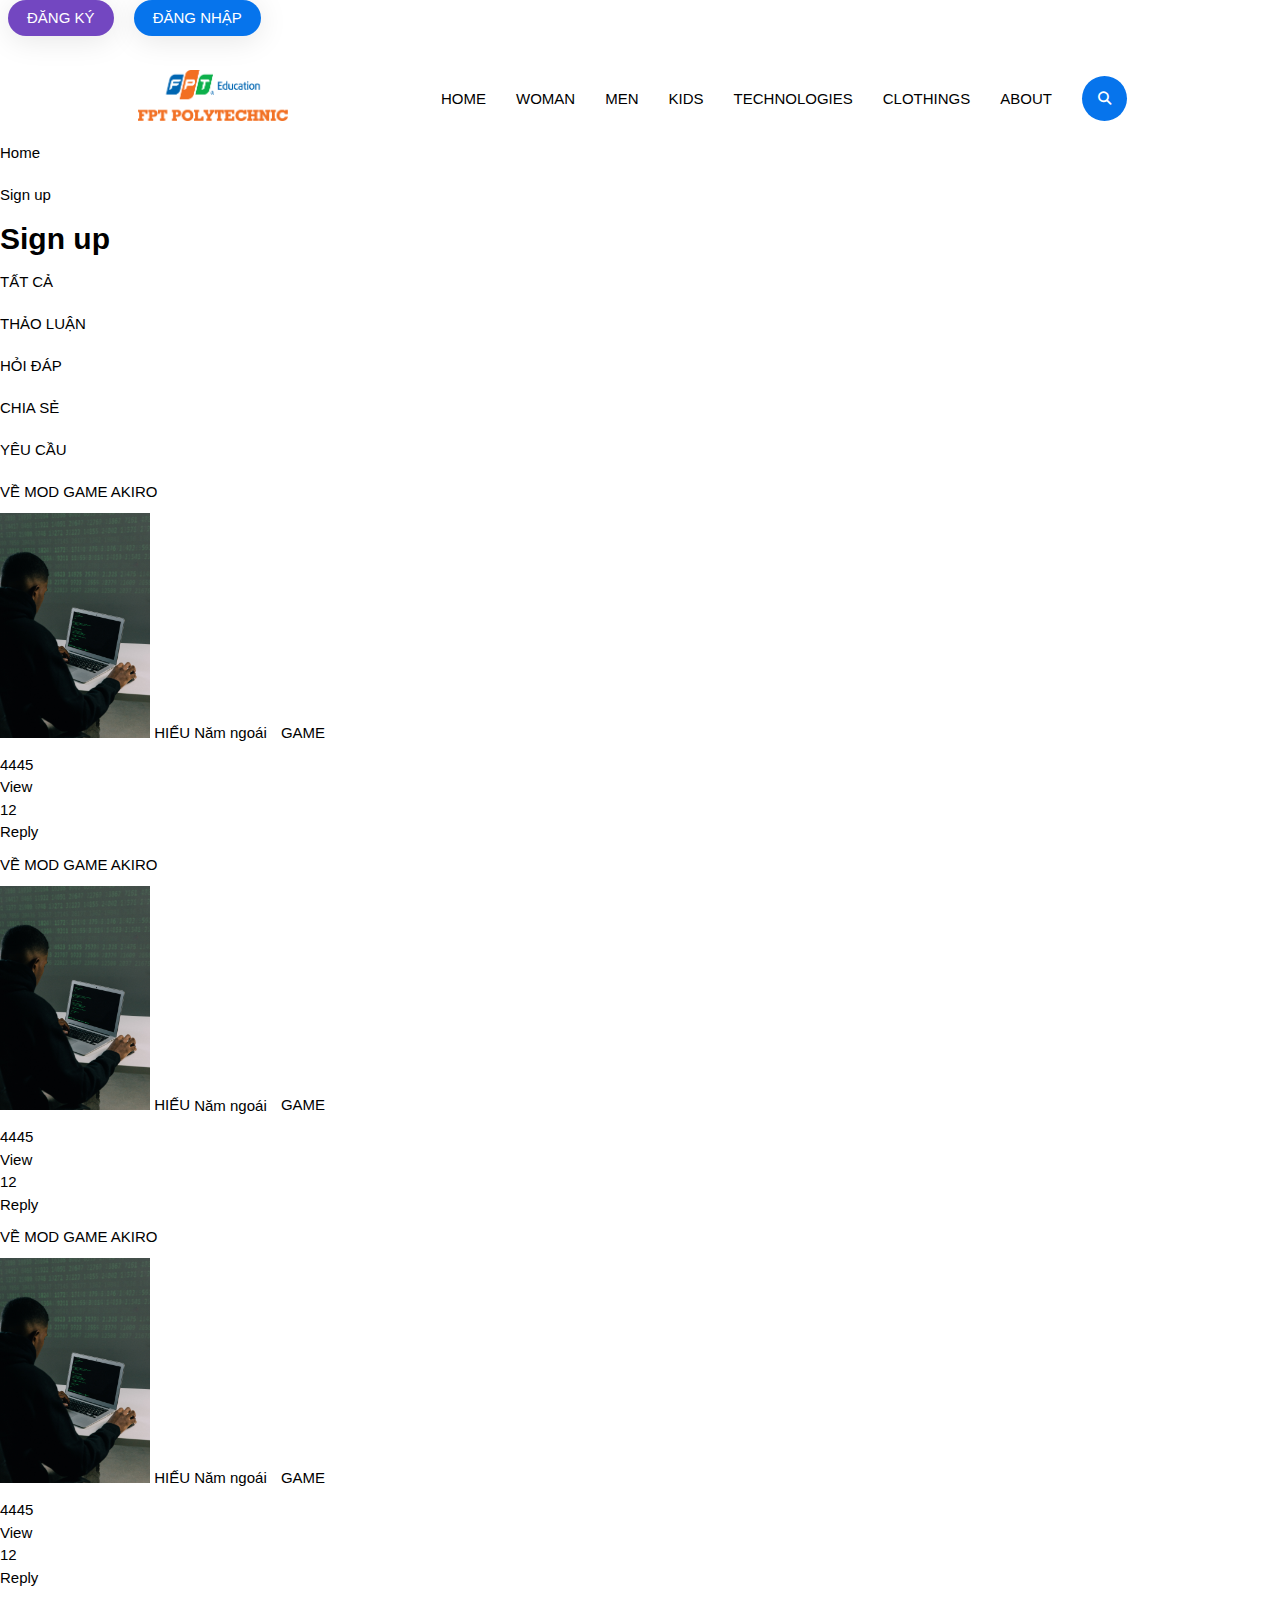
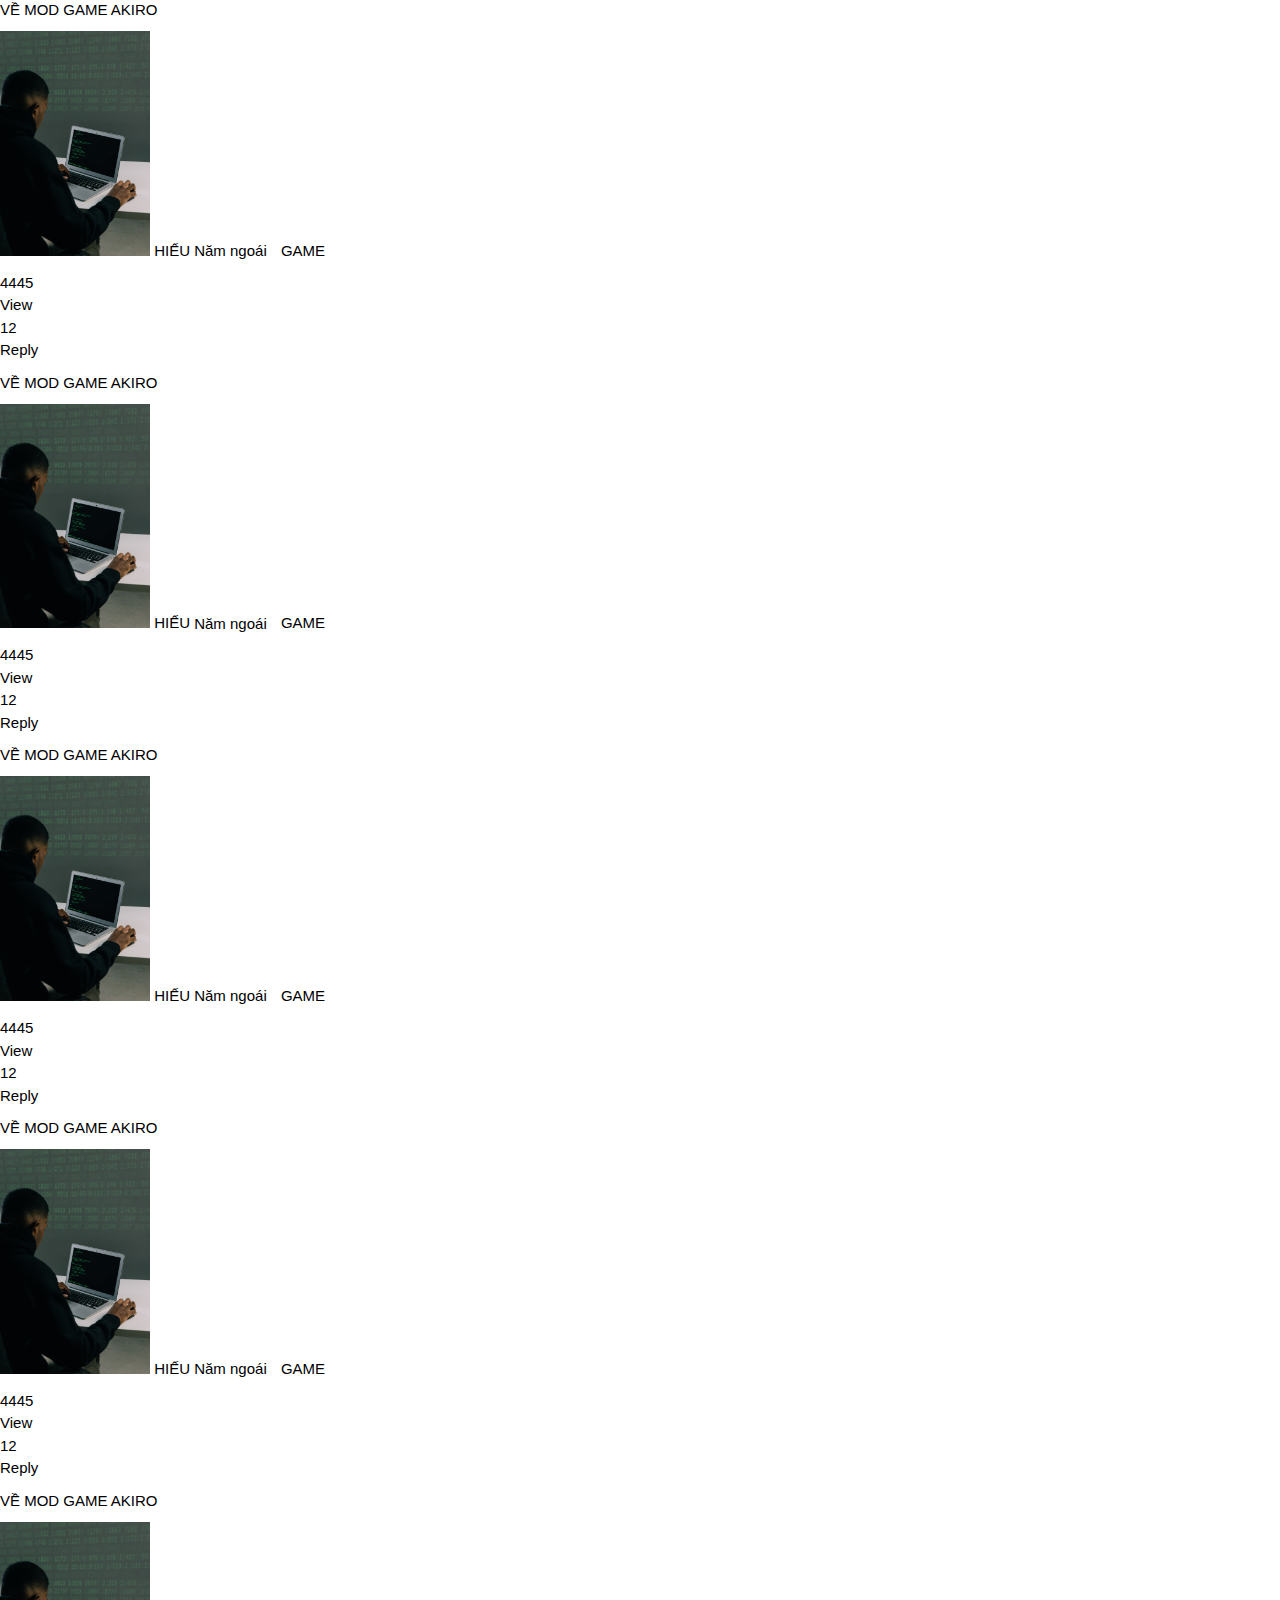
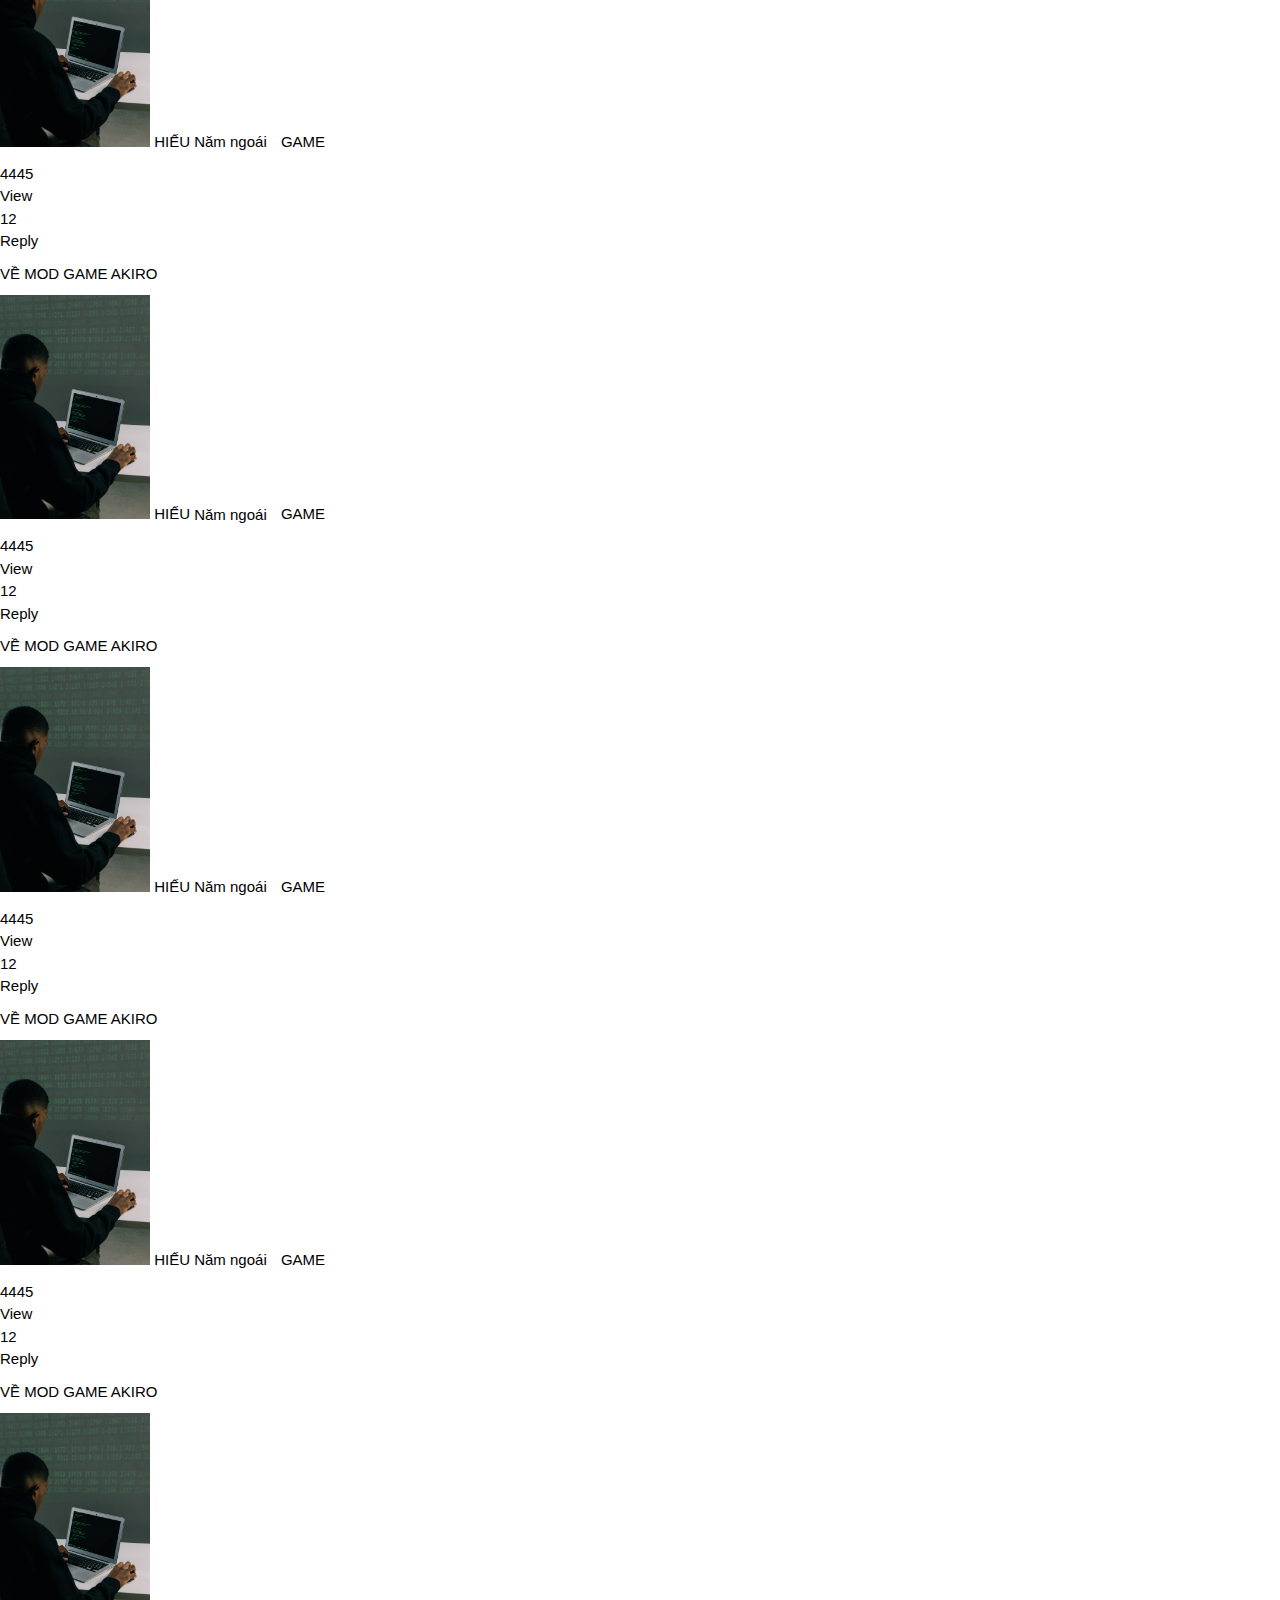
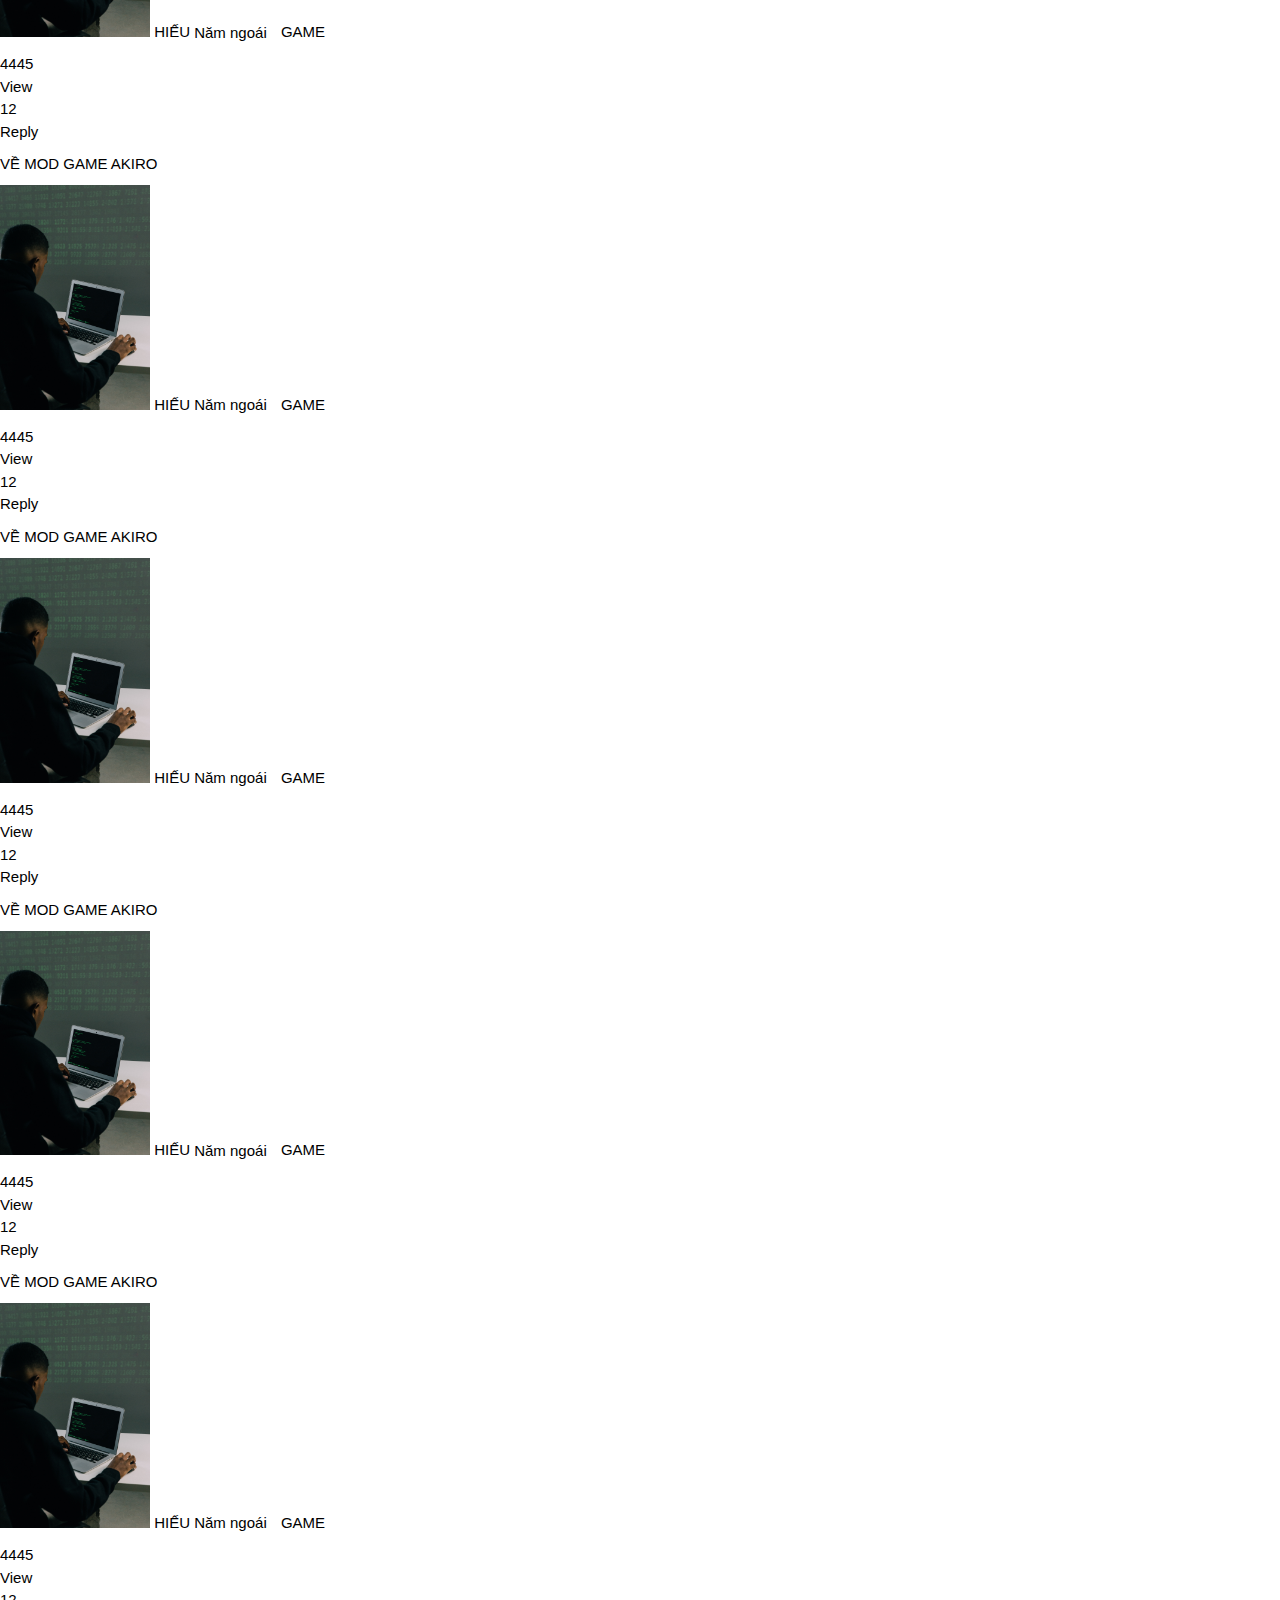
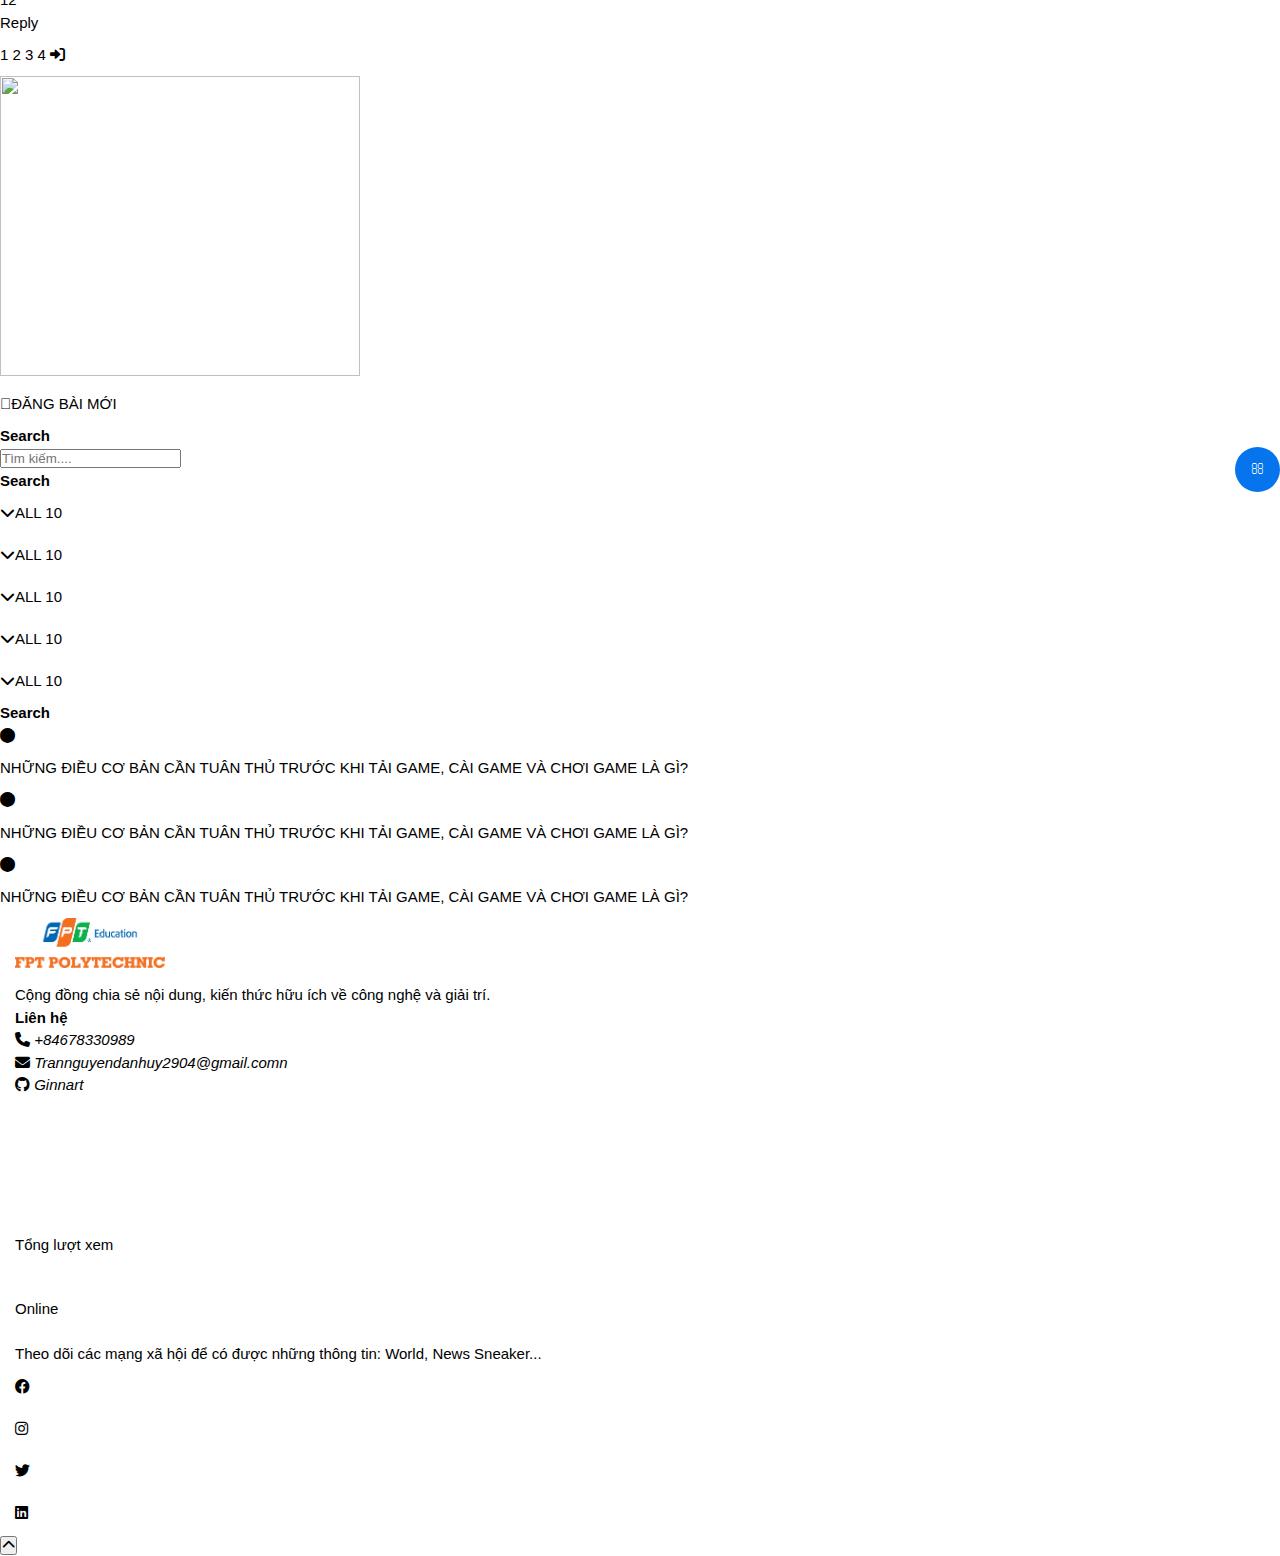
==== Forrum.html @ cf2985c0 "first commit" ====
<!DOCTYPE html>
<html lang="en">
	<head>
		<meta charset="UTF-8" />
		<meta http-equiv="X-UA-Compatible" content="IE=edge" />
		<meta name="viewport" content="width=device-width, initial-scale=1.0" />
		<link rel="stylesheet" href="./Main.css" />
		<link
			rel="stylesheet"
			href="./Assets/fontawesome-free-6.2.0-web/fontawesome-free-6.2.0-web/css/all.css"
		/>
		<script src="./script.json"></script>
		<title>Document</title>
	</head>

	<body>
		<div id="base">
			<div class="header">
				<div id="nav">
					<ul id="first-Subnav" class="first-sub-row">
						<a
							href="./Sign up.html"
							class="btn btn--round btn-secondary btn--xs"
							title="Đăng ký thành viên"
							>Đăng ký</a
						>
						<a href="" class="btn btn--round btn--xs" title="Đăng nhập"
							>Đăng nhập</a
						>
					</ul>
					<div id="second-Subnav" class="second-sub-row">
						<div><img src="./IMG/Pictures/logo.png" alt="" /></div>
						<div class="header-menu">
							<ul class="navbar-nav">
								<li class="has_dropdown"><a href="">HOME</a></li>
								<li class="has_dropdown"><a href="">WOMAN</a></li>
								<li class="has_megamenu"><a href="">MEN</a></li>
								<li class="has_megamenu"><a href="">KIDS</a></li>
								<li><a href="">TECHNOLOGIES</a></li>
								<li><a href="">CLOTHINGS</a></li>
								<li class="has_megamenu"><a href="#">ABOUT</a></li>
								<div class="main-search">
									<div class="search-wrap">
										<button class="search-wrap__btn" style="position: unset">
											<i class="fal fa-solid fa-magnifying-glass"></i>
										</button>
									</div>
								</div>
							</ul>
						</div>
					</div>
				</div>
				<section class="breadcrumb-area">
					<div class="register-container">
						<div class="body-content-row">
							<div class="col-md-12">
								<div class="breadcrumb">
									<ul>
										<li><a href=""></a>Home</li>
										<li class="active"><a href=""></a>Sign up</li>
									</ul>
								</div>
								<h1 class="page-title">Sign up</h1>
							</div>
						</div>
					</div>
				</section>
			</div>
			<div class="container">
				<section class="section-margin-bot"></section>
				<div class="body-content-row">
					<div class="ads">
						<!-- <h2 class="bold">Đây là Quảng cáo</h2> -->
						<!-- <video id="video-back" src="./IMG/Pictures/Casestudy5-Go loi chuong trinh.mp4" autoplay loop></video> -->
						<!-- <img src="./IMG/Pictures/pexels-pixabay-270557.jpg" alt=""> -->
					</div>
				</div>
			</div>
			<div class="support-threads-area">
				<div class="register-container">
					<div class="body-content-row">
						<div class="col-lg-8">
							<div class="support-threads">
								<div class="thread-sort-area clearfix">
									<div class="sort-option">
										<ul>
											<li class="active"><a href="">Tất cả</a></li>
											<li><a href="">Thảo luận</a></li>
											<li><a href="">Hỏi đáp</a></li>
											<li><a href="">Chia sẻ</a></li>
											<li><a href="">Yêu cầu</a></li>
										</ul>
									</div>
								</div>
								<div class="support-thread-list cardify">
									<div class="support-thread--single">
										<div class="support-thread-info">
											<a href="" class="support-title">Về mod game akiro</a>
											<i
												class="fal fa-vial-circle-check"
												style="margin-left: 10px; color: #28a745"
											></i>
											<div class="support-query-tag">
												<a href="#" class="user">
													<img
														src="./IMG/Pictures/pexels-mati-mango-5952738.jpg"
														class="poster-avatar"
													/>
													Hiếu
												</a>
												<span>Năm ngoái</span>
												<a
													href=""
													class="support-tag"
													title="Thảo luận"
													style="margin-left: 10px"
													>Game</a
												>
											</div>
										</div>
										<div class="support-thread-meta">
											<ul>
												<li>
													<p class="number">4445</p>
													<span>View</span>
												</li>
												<li>
													<p class="number">12</p>
													<span>Reply</span>
												</li>
											</ul>
										</div>
									</div>
									<div class="support-thread--single">
										<div class="support-thread-info">
											<a href="" class="support-title">Về mod game akiro</a>
											<i
												class="fal fa-vial-circle-check"
												style="margin-left: 10px; color: #28a745"
											></i>
											<div class="support-query-tag">
												<a href="#" class="user">
													<img
														src="./IMG/Pictures/pexels-mati-mango-5952738.jpg"
														class="poster-avatar"
													/>
													Hiếu
												</a>
												<span>Năm ngoái</span>
												<a
													href=""
													class="support-tag"
													title="Thảo luận"
													style="margin-left: 10px"
													>Game</a
												>
											</div>
										</div>
										<div class="support-thread-meta">
											<ul>
												<li>
													<p class="number">4445</p>
													<span>View</span>
												</li>
												<li>
													<p class="number">12</p>
													<span>Reply</span>
												</li>
											</ul>
										</div>
									</div>
									<div class="support-thread--single">
										<div class="support-thread-info">
											<a href="" class="support-title">Về mod game akiro</a>
											<i
												class="fal fa-vial-circle-check"
												style="margin-left: 10px; color: #28a745"
											></i>
											<div class="support-query-tag">
												<a href="#" class="user">
													<img
														src="./IMG/Pictures/pexels-mati-mango-5952738.jpg"
														class="poster-avatar"
													/>
													Hiếu
												</a>
												<span>Năm ngoái</span>
												<a
													href=""
													class="support-tag"
													title="Thảo luận"
													style="margin-left: 10px"
													>Game</a
												>
											</div>
										</div>
										<div class="support-thread-meta">
											<ul>
												<li>
													<p class="number">4445</p>
													<span>View</span>
												</li>
												<li>
													<p class="number">12</p>
													<span>Reply</span>
												</li>
											</ul>
										</div>
									</div>
									<div class="support-thread--single">
										<div class="support-thread-info">
											<a href="" class="support-title">Về mod game akiro</a>
											<i
												class="fal fa-vial-circle-check"
												style="margin-left: 10px; color: #28a745"
											></i>
											<div class="support-query-tag">
												<a href="#" class="user">
													<img
														src="./IMG/Pictures/pexels-mati-mango-5952738.jpg"
														class="poster-avatar"
													/>
													Hiếu
												</a>
												<span>Năm ngoái</span>
												<a
													href=""
													class="support-tag"
													title="Thảo luận"
													style="margin-left: 10px"
													>Game</a
												>
											</div>
										</div>
										<div class="support-thread-meta">
											<ul>
												<li>
													<p class="number">4445</p>
													<span>View</span>
												</li>
												<li>
													<p class="number">12</p>
													<span>Reply</span>
												</li>
											</ul>
										</div>
									</div>
									<div class="support-thread--single">
										<div class="support-thread-info">
											<a href="" class="support-title">Về mod game akiro</a>
											<i
												class="fal fa-vial-circle-check"
												style="margin-left: 10px; color: #28a745"
											></i>
											<div class="support-query-tag">
												<a href="#" class="user">
													<img
														src="./IMG/Pictures/pexels-mati-mango-5952738.jpg"
														class="poster-avatar"
													/>
													Hiếu
												</a>
												<span>Năm ngoái</span>
												<a
													href=""
													class="support-tag"
													title="Thảo luận"
													style="margin-left: 10px"
													>Game</a
												>
											</div>
										</div>
										<div class="support-thread-meta">
											<ul>
												<li>
													<p class="number">4445</p>
													<span>View</span>
												</li>
												<li>
													<p class="number">12</p>
													<span>Reply</span>
												</li>
											</ul>
										</div>
									</div>
									<div class="support-thread--single">
										<div class="support-thread-info">
											<a href="" class="support-title">Về mod game akiro</a>
											<i
												class="fal fa-vial-circle-check"
												style="margin-left: 10px; color: #28a745"
											></i>
											<div class="support-query-tag">
												<a href="#" class="user">
													<img
														src="./IMG/Pictures/pexels-mati-mango-5952738.jpg"
														class="poster-avatar"
													/>
													Hiếu
												</a>
												<span>Năm ngoái</span>
												<a
													href=""
													class="support-tag"
													title="Thảo luận"
													style="margin-left: 10px"
													>Game</a
												>
											</div>
										</div>
										<div class="support-thread-meta">
											<ul>
												<li>
													<p class="number">4445</p>
													<span>View</span>
												</li>
												<li>
													<p class="number">12</p>
													<span>Reply</span>
												</li>
											</ul>
										</div>
									</div>
									<div class="support-thread--single">
										<div class="support-thread-info">
											<a href="" class="support-title">Về mod game akiro</a>
											<i
												class="fal fa-vial-circle-check"
												style="margin-left: 10px; color: #28a745"
											></i>
											<div class="support-query-tag">
												<a href="#" class="user">
													<img
														src="./IMG/Pictures/pexels-mati-mango-5952738.jpg"
														class="poster-avatar"
													/>
													Hiếu
												</a>
												<span>Năm ngoái</span>
												<a
													href=""
													class="support-tag"
													title="Thảo luận"
													style="margin-left: 10px"
													>Game</a
												>
											</div>
										</div>
										<div class="support-thread-meta">
											<ul>
												<li>
													<p class="number">4445</p>
													<span>View</span>
												</li>
												<li>
													<p class="number">12</p>
													<span>Reply</span>
												</li>
											</ul>
										</div>
									</div>
									<div class="support-thread--single">
										<div class="support-thread-info">
											<a href="" class="support-title">Về mod game akiro</a>
											<i
												class="fal fa-vial-circle-check"
												style="margin-left: 10px; color: #28a745"
											></i>
											<div class="support-query-tag">
												<a href="#" class="user">
													<img
														src="./IMG/Pictures/pexels-mati-mango-5952738.jpg"
														class="poster-avatar"
													/>
													Hiếu
												</a>
												<span>Năm ngoái</span>
												<a
													href=""
													class="support-tag"
													title="Thảo luận"
													style="margin-left: 10px"
													>Game</a
												>
											</div>
										</div>
										<div class="support-thread-meta">
											<ul>
												<li>
													<p class="number">4445</p>
													<span>View</span>
												</li>
												<li>
													<p class="number">12</p>
													<span>Reply</span>
												</li>
											</ul>
										</div>
									</div>
									<div class="support-thread--single">
										<div class="support-thread-info">
											<a href="" class="support-title">Về mod game akiro</a>
											<i
												class="fal fa-vial-circle-check"
												style="margin-left: 10px; color: #28a745"
											></i>
											<div class="support-query-tag">
												<a href="#" class="user">
													<img
														src="./IMG/Pictures/pexels-mati-mango-5952738.jpg"
														class="poster-avatar"
													/>
													Hiếu
												</a>
												<span>Năm ngoái</span>
												<a
													href=""
													class="support-tag"
													title="Thảo luận"
													style="margin-left: 10px"
													>Game</a
												>
											</div>
										</div>
										<div class="support-thread-meta">
											<ul>
												<li>
													<p class="number">4445</p>
													<span>View</span>
												</li>
												<li>
													<p class="number">12</p>
													<span>Reply</span>
												</li>
											</ul>
										</div>
									</div>
									<div class="support-thread--single">
										<div class="support-thread-info">
											<a href="" class="support-title">Về mod game akiro</a>
											<i
												class="fal fa-vial-circle-check"
												style="margin-left: 10px; color: #28a745"
											></i>
											<div class="support-query-tag">
												<a href="#" class="user">
													<img
														src="./IMG/Pictures/pexels-mati-mango-5952738.jpg"
														class="poster-avatar"
													/>
													Hiếu
												</a>
												<span>Năm ngoái</span>
												<a
													href=""
													class="support-tag"
													title="Thảo luận"
													style="margin-left: 10px"
													>Game</a
												>
											</div>
										</div>
										<div class="support-thread-meta">
											<ul>
												<li>
													<p class="number">4445</p>
													<span>View</span>
												</li>
												<li>
													<p class="number">12</p>
													<span>Reply</span>
												</li>
											</ul>
										</div>
									</div>
									<div class="support-thread--single">
										<div class="support-thread-info">
											<a href="" class="support-title">Về mod game akiro</a>
											<i
												class="fal fa-vial-circle-check"
												style="margin-left: 10px; color: #28a745"
											></i>
											<div class="support-query-tag">
												<a href="#" class="user">
													<img
														src="./IMG/Pictures/pexels-mati-mango-5952738.jpg"
														class="poster-avatar"
													/>
													Hiếu
												</a>
												<span>Năm ngoái</span>
												<a
													href=""
													class="support-tag"
													title="Thảo luận"
													style="margin-left: 10px"
													>Game</a
												>
											</div>
										</div>
										<div class="support-thread-meta">
											<ul>
												<li>
													<p class="number">4445</p>
													<span>View</span>
												</li>
												<li>
													<p class="number">12</p>
													<span>Reply</span>
												</li>
											</ul>
										</div>
									</div>
									<div class="support-thread--single">
										<div class="support-thread-info">
											<a href="" class="support-title">Về mod game akiro</a>
											<i
												class="fal fa-vial-circle-check"
												style="margin-left: 10px; color: #28a745"
											></i>
											<div class="support-query-tag">
												<a href="#" class="user">
													<img
														src="./IMG/Pictures/pexels-mati-mango-5952738.jpg"
														class="poster-avatar"
													/>
													Hiếu
												</a>
												<span>Năm ngoái</span>
												<a
													href=""
													class="support-tag"
													title="Thảo luận"
													style="margin-left: 10px"
													>Game</a
												>
											</div>
										</div>
										<div class="support-thread-meta">
											<ul>
												<li>
													<p class="number">4445</p>
													<span>View</span>
												</li>
												<li>
													<p class="number">12</p>
													<span>Reply</span>
												</li>
											</ul>
										</div>
									</div>
									<div class="support-thread--single">
										<div class="support-thread-info">
											<a href="" class="support-title">Về mod game akiro</a>
											<i
												class="fal fa-vial-circle-check"
												style="margin-left: 10px; color: #28a745"
											></i>
											<div class="support-query-tag">
												<a href="#" class="user">
													<img
														src="./IMG/Pictures/pexels-mati-mango-5952738.jpg"
														class="poster-avatar"
													/>
													Hiếu
												</a>
												<span>Năm ngoái</span>
												<a
													href=""
													class="support-tag"
													title="Thảo luận"
													style="margin-left: 10px"
													>Game</a
												>
											</div>
										</div>
										<div class="support-thread-meta">
											<ul>
												<li>
													<p class="number">4445</p>
													<span>View</span>
												</li>
												<li>
													<p class="number">12</p>
													<span>Reply</span>
												</li>
											</ul>
										</div>
									</div>
									<div class="support-thread--single">
										<div class="support-thread-info">
											<a href="" class="support-title">Về mod game akiro</a>
											<i
												class="fal fa-vial-circle-check"
												style="margin-left: 10px; color: #28a745"
											></i>
											<div class="support-query-tag">
												<a href="#" class="user">
													<img
														src="./IMG/Pictures/pexels-mati-mango-5952738.jpg"
														class="poster-avatar"
													/>
													Hiếu
												</a>
												<span>Năm ngoái</span>
												<a
													href=""
													class="support-tag"
													title="Thảo luận"
													style="margin-left: 10px"
													>Game</a
												>
											</div>
										</div>
										<div class="support-thread-meta">
											<ul>
												<li>
													<p class="number">4445</p>
													<span>View</span>
												</li>
												<li>
													<p class="number">12</p>
													<span>Reply</span>
												</li>
											</ul>
										</div>
									</div>
									<div class="support-thread--single">
										<div class="support-thread-info">
											<a href="" class="support-title">Về mod game akiro</a>
											<i
												class="fal fa-vial-circle-check"
												style="margin-left: 10px; color: #28a745"
											></i>
											<div class="support-query-tag">
												<a href="#" class="user">
													<img
														src="./IMG/Pictures/pexels-mati-mango-5952738.jpg"
														class="poster-avatar"
													/>
													Hiếu
												</a>
												<span>Năm ngoái</span>
												<a
													href=""
													class="support-tag"
													title="Thảo luận"
													style="margin-left: 10px"
													>Game</a
												>
											</div>
										</div>
										<div class="support-thread-meta">
											<ul>
												<li>
													<p class="number">4445</p>
													<span>View</span>
												</li>
												<li>
													<p class="number">12</p>
													<span>Reply</span>
												</li>
											</ul>
										</div>
									</div>
									<div class="support-thread--single">
										<div class="support-thread-info">
											<a href="" class="support-title">Về mod game akiro</a>
											<i
												class="fal fa-vial-circle-check"
												style="margin-left: 10px; color: #28a745"
											></i>
											<div class="support-query-tag">
												<a href="#" class="user">
													<img
														src="./IMG/Pictures/pexels-mati-mango-5952738.jpg"
														class="poster-avatar"
													/>
													Hiếu
												</a>
												<span>Năm ngoái</span>
												<a
													href=""
													class="support-tag"
													title="Thảo luận"
													style="margin-left: 10px"
													>Game</a
												>
											</div>
										</div>
										<div class="support-thread-meta">
											<ul>
												<li>
													<p class="number">4445</p>
													<span>View</span>
												</li>
												<li>
													<p class="number">12</p>
													<span>Reply</span>
												</li>
											</ul>
										</div>
									</div>
								</div>
							</div>
							<div class="body-content-row section-padding2">
								<div class="pagination-area">
									<nav class="navigation pagination" role="navigation">
										<div class="nav-links">
											<a href="#" class="page-numbers current">1</a>
											<a href="#" class="page-numbers">2</a>
											<a href="#" class="page-numbers">3</a>
											<a href="#" class="page-numbers">4</a>
											<a href="#" class="page-numbers"
												><i
													class="fal fa-sharp fa-solid fa-right-to-bracket"
												></i
											></a>
										</div>
									</nav>
								</div>
							</div>
						</div>
						<div class="col-lg-4">
							<div class="ads-aside">
								<div class="center-div">
									<div class="image-div">
										<img
											src="./IMG/Pictures/Giày2.jpg"
											alt=""
											class="img_ad i-amphtml-layout-fixed i-amphtml-layout-size-defined i-amphtml-element i-amphtml-built i-amphtml-layout"
											style="width: 360px; height: 300px"
										/>
									</div>
								</div>
							</div>
							<aside id="sidebar" class="sidebar support-sidebar">
								<a href="" class="login-promot" style="text-align: center"
									><span class="fal fa-file-edit"></span>Đăng bài mới</a
								>
								<div class="content-card">
									<div class="card-title">
										<h4>Search</h4>
									</div>
									<div class="card-body">
										<form action="" method="get" target="_blank">
											<div class="search-wrap">
												<input type="text" placeholder="Tìm kiếm...." />
												<button type="submit" class="search-wrap__btn">
													<span class="fal fa-search"></span>
												</button>
											</div>
										</form>
									</div>
								</div>
								<div class="sidebar-card card-forum-categories">
									<div class="card-title">
										<h4>Search</h4>
									</div>
									<div class="collapsible-content">
										<ul class="card-content">
											<li>
												<a href=""
													><span class="fal fa-solid fa-chevron-down"></span>All
													<span class="item-count">10</span></a
												>
											</li>
											<li>
												<a href=""
													><span class="fal fa-solid fa-chevron-down"></span>All
													<span class="item-count">10</span></a
												>
											</li>
											<li>
												<a href=""
													><span class="fal fa-solid fa-chevron-down"></span>All
													<span class="item-count">10</span></a
												>
											</li>
											<li>
												<a href=""
													><span class="fal fa-solid fa-chevron-down"></span>All
													<span class="item-count">10</span></a
												>
											</li>
											<li>
												<a href=""
													><span class="fal fa-solid fa-chevron-down"></span>All
													<span class="item-count">10</span></a
												>
											</li>
										</ul>
									</div>
								</div>
								<div class="content-card">
									<div class="card-title">
										<h4>Search</h4>
									</div>
									<div class="collapsible-content">
										<ul class="card-content">
											<li>
												<div class="div-list-dot">
													<i class="fal fas fa-circle"></i>
												</div>
												<a
													href=""
													title="Những điều cơ bản cần tuân thủ trước khi tải game, cài game và chơi game là gì?"
													style="width: 90%; display: inline-block"
												>
													Những điều cơ bản cần tuân thủ trước khi tải game, cài
													game và chơi game là gì?</a
												>
											</li>
											<li>
												<div class="div-list-dot">
													<i class="fal fas fa-circle"></i>
												</div>
												<a
													href=""
													title="Những điều cơ bản cần tuân thủ trước khi tải game, cài game và chơi game là gì?"
													style="width: 90%; display: inline-block"
												>
													Những điều cơ bản cần tuân thủ trước khi tải game, cài
													game và chơi game là gì?</a
												>
											</li>
											<li>
												<div class="div-list-dot">
													<i class="fal fas fa-circle"></i>
												</div>
												<a
													href=""
													title="Những điều cơ bản cần tuân thủ trước khi tải game, cài game và chơi game là gì?"
													style="width: 90%; display: inline-block"
												>
													Những điều cơ bản cần tuân thủ trước khi tải game, cài
													game và chơi game là gì?</a
												>
											</li>
										</ul>
									</div>
								</div>
							</aside>
						</div>
					</div>
				</div>
			</div>
			<footer class="footer-area">
				<div class="footer-big section-padding">
					<div class="container">
						<div class="body-content-row">
							<div class="col-4">
								<div class="info-footer" style="max-width: 80%">
									<div class="info-logo">
										<a href="/" title="LinkHasDie Footer Logo">
											<img
												src="./IMG/Pictures/logo.png"
												alt=""
												title="LinkHasDie Footer Logo"
												class="img-fluid"
												width="399"
												height="50"
											/>
										</a>
									</div>
									<p class="info-text">
										Cộng đồng chia sẻ nội dung, kiến thức hữu ích về công nghệ
										và giải trí.
									</p>
								</div>
								<div class="info-footer">
									<h4 class="footer-widgett-title text--white">Liên hệ</h4>
									<ul class="info-contact">
										<li title="Phone Number">
											<i class="fal fal fa-solid fa-phone info-icon"></i>
											<i class="info">+84678330989</i>
										</li>
										<li title="Email">
											<i class="fal fa-solid fa-envelope info-icon"></i>
											<i class="info">Trannguyendanhuy2904@gmail.comn</i>
										</li>
										<li title="Github">
											<i class="fal fa-brands fa-github info-icon"></i>
											<i class="info">Ginnart</i>
										</li>
									</ul>
								</div>
							</div>
							<div class="col-4">
								<div class="info-footer" style="margin-bottom: 40px">
									<h4
										class="footer-widget-title text-white"
										style="line-height: unset !important"
									>
										Fanpage
									</h4>
									<h5
										class="footer-widget-title text-white"
										style="
											line-height: unset !important;
											font-size: 15px;
											margin-bottom: 20px;
										"
									>
										Join us on facebook
									</h5>
								</div>
								<div class="info-footer" style="margin-top: 50px"></div>
							</div>
							<div class="col-4">
								<div class="info-footer">
									<div class="footer-row">
										<div class="col-4">
											<div
												id="div-pageview-realtime"
												class="text-white"
												style="font-size: 28px; font-weight: 600"
											>
												5345234
											</div>
											<p>Tổng lượt xem</p>
										</div>
										<div class="col-4">
											<div
												id="div-pageview-realtime"
												class="text-white"
												style="font-size: 28px; font-weight: 600"
											>
												628
											</div>
											<p>Online</p>
										</div>
									</div>
								</div>

								<div class="newsletter">
									<h4 class="footer-widget-title text-white">Mạng xã hội</h4>
									<p>
										Theo dõi các mạng xã hội để có được những thông tin: World,
										News Sneaker...
									</p>
									<div class="social social-color-fill">
										<ul>
											<li>
												<a href="#"></a
												><i class="fal fa-brands fa-facebook"></i>
											</li>
											<li>
												<a href="#"></a
												><i class="fal fa-brands fa-instagram"></i>
											</li>
											<li>
												<a href="#"></a><i class="fal fa-brands fa-twitter"></i>
											</li>
											<li>
												<a href=""></a><i class="fal fa-brands fa-linkedin"></i>
											</li>
										</ul>
									</div>
								</div>
							</div>
						</div>
					</div>
				</div>
			</footer>
			<button onclick="scrollToTop()" class="go-top">
				<i class="fal fa-solid fa-chevron-up"></i>
			</button>
		</div>
	</body>
</html>
---- Main.css ----
* {
    margin: 0;
    padding: 0;
    box-sizing: border-box;
}
.clear {
    clear: both;
}

.text-white {
    color: #fff !important;
}

.text-center {
    text-align: center !important;
}

.pull-right {
    float: right !important;
}


.row::after {
    content: "";
    display: block;
    clear: both;
}

.col {
    float: left;
    padding-left: 8px;
    padding-right: 8px;
}

.col-third {
    width: 33.33333%;
}

.col-half {
    width: 50%;
}

.col-full {
    width: 100%;
}

.mt-8 {
    margin-top: 8px;
}

.mt-16 {
    margin-top: 16px;
}

.mt-32 {
    margin-top: 32px;
}
v.middle {
    display: inline-block;
    vertical-align: middle;
    margin-right: -3px;
    float: none;
        
}

.fal {
    font-weight: 300;
}

:root {
    --blue: #0674ec;
    --menu-a: #000;
    -breadcrumb-area: linear-gradient(to left, #7347c1, #0674ec);
}

.row {
    width: 70%;
    padding: 0 15px;
    margin: 0 auto;
    flex: wrap;
    display: flex;
}

.sub--row {
    width: 100% !important;
    padding: 0 15px;
    margin: 0 auto;
    justify-content: space-between;
}
.has_dropdown {
    position: relative;
}
li {
    list-style-type: none;
}
html {
    scroll-behavior: smooth;
    font-family: Arial, Helvetica, sans-serif;
}

body {
    font-family: 'Quicksand', sans-serif;
    position: relative;
    font-weight: 400;
    font-size: 15px;
    line-height: 1.5;
        color: #000;
        text-align: left;
}

.icons {
    color: white;
    padding-left: 8px;
}

img {
    width: 150px;
}
#Base {
    height: 4000px;
}
.btn--round {
    border-radius: 100px;
}

.btn-secondary{
    background: #7347c1 !important;
}
.container {
    width: 100%;
    padding-right: 15px;
    padding-left: 15px;
    margin-right: auto;
    margin-left: auto;
}

.btn {
    text-decoration: none;
    background-color: #0674ec;
    color: #fff;
    margin: 0;
    font-weight: 500;
    display: inline-block;
    box-shadow: 0 4px 30px rgb(0 0 0 / 10%);
    transition: 0.3s ease;
    border: none;           
    position: relative;
    text-align: center;
    padding: 8px;
}

.btn--xs {
    line-height: 36px;
    padding: 0 19px;
    font-size: 15px;
    margin: 0px 8px;
}

#header {
background-color: #eef1f3;
}
    
li {
    list-style-type: none;
}

a {
    text-decoration: none;
        font-weight: 500;
            padding: 0;
            font-size: 15px;
            line-height: 42px;
            transition: 0.3s ease;
            color: var(--menu-a);
            text-transform: uppercase;
}
#first-Subnav {
    position: relative;
    line-height: 28px;
    justify-content: end;
    align-items: center;
    height: 66px;
}



#second-Subnav {
    display: flex;
    justify-content: space-evenly;
    align-items: center;
    height: 66px;
    overflow: hidden;
    z-index: 99;
}

button {
    margin: 0;
    padding: 0;
}
.main-search {
    float: right;
    padding: 10px 0;
}

.search-wrap {
    position: relative;
}

.search-wrap .search-wrap__btn {
    position: absolute;
        line-height: 45px;
        right: 0;
        top: 0;
        border: 0;
        width: 45px;
        text-align: center;
        background: #0674ec;
        color: #fff;
        -webkit-border-radius: 50%;
        border-radius: 50%;
}

.search-wrap__btn:hover {
    cursor: pointer;
}

.is-sticky {
    background-color: #eef1f3;
    position: fixed;
    width: 100% !important;
    z-index: 99;
    top: 0;
}

.header-menu .navbar-nav>li>a {
    font-weight: 500;
    padding: 0;
    font-size: 15px;
    line-height: 42px;
    -webkit-transition: 0.3s ease;
    -o-transition: 0.3s ease;
    transition: 0.3s ease;
    color: #000;
    text-transform: uppercase;
}


.navbar-nav {
    display: flex;
    flex-direction: row;
    padding-left: 0;
    padding: 0 15px;
    margin-bottom: 0;
    list-style: none;
}

.header-menu {
    display: flex;
    justify-content: end;
}

.header-menu .navbar-nav>li {
    display: inline-block;
    padding: 12px 0;
    margin-right: 30px;
}

.header-menu .navbar-nav>li {
    display: inline-block;
    padding: 12px 0;
    margin-right: 30px;
}

.has_megamenu {
    position: static !important;
}

@media (min-width: 768px) {
.navbar-expand-md .navbar-collapse {
    display: initial !important;
}
.col-md-9 {
    -ms-flex: 0 0 75%;
    flex: 0 0 75%;
    max-width: 75%;
}

.tagline {
    color: #f3f3f8;
    font-size: 20px;
    font-weight: 500;
    line-height: 72px;
    padding-bottom: 44px;
    margin: 0;
    padding-top: 20px;
}

.hero-area {
    height: 723px;
    position: relative;
    width: 100%;
}

.hero-area::before {
    position: absolute;
    height: 100%;
    width: 100%;
    content: '';
    background: linear-gradient(to left, #7347c1, #0030de);
        top: 0;
        left: 0;
        opacity: 0.8;
}
.bgimage:before {
    z-index: 1;
}
.hero-area .hero-content {
    display: table;
    vertical-align: middle;
    text-align: center;
    width: 100%;
    height: 100%;
}

.hero-area .hero-content .content-wrapper {
    display: table-cell;
    vertical-align: middle;
}

.content-above {
    position: relative;
    z-index: 2;
}

.hero-area .content_title h1 .light {
    font-weight: 400;
    display: block;
}

.hero-area .content_title {
    text-align: center;
}

.hero-area .hero-content h1 {
    color: #f3f3f8;
    text-shadow: 1px 2px 2px rgb(0 0 0 / 20%);
    font-size: 60px;
}

.bold {
    font-weight: 500px !important;
}
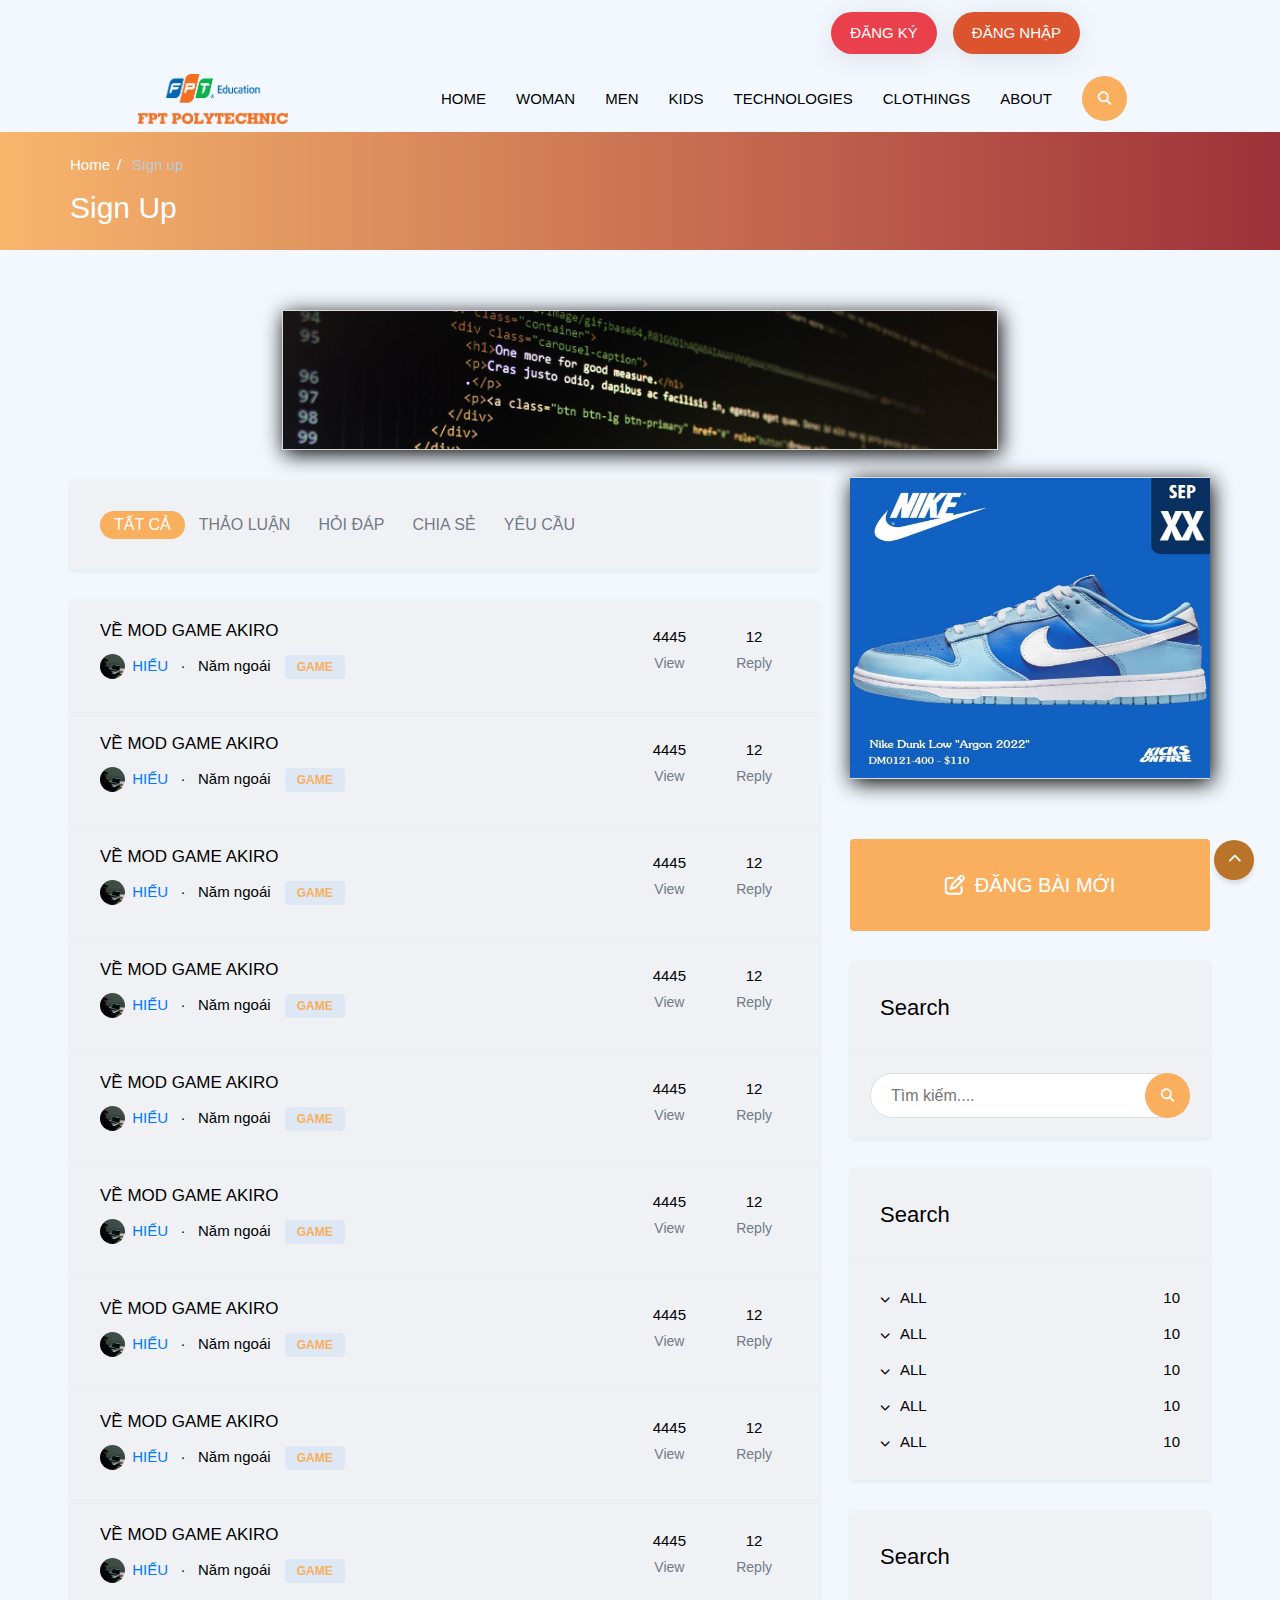
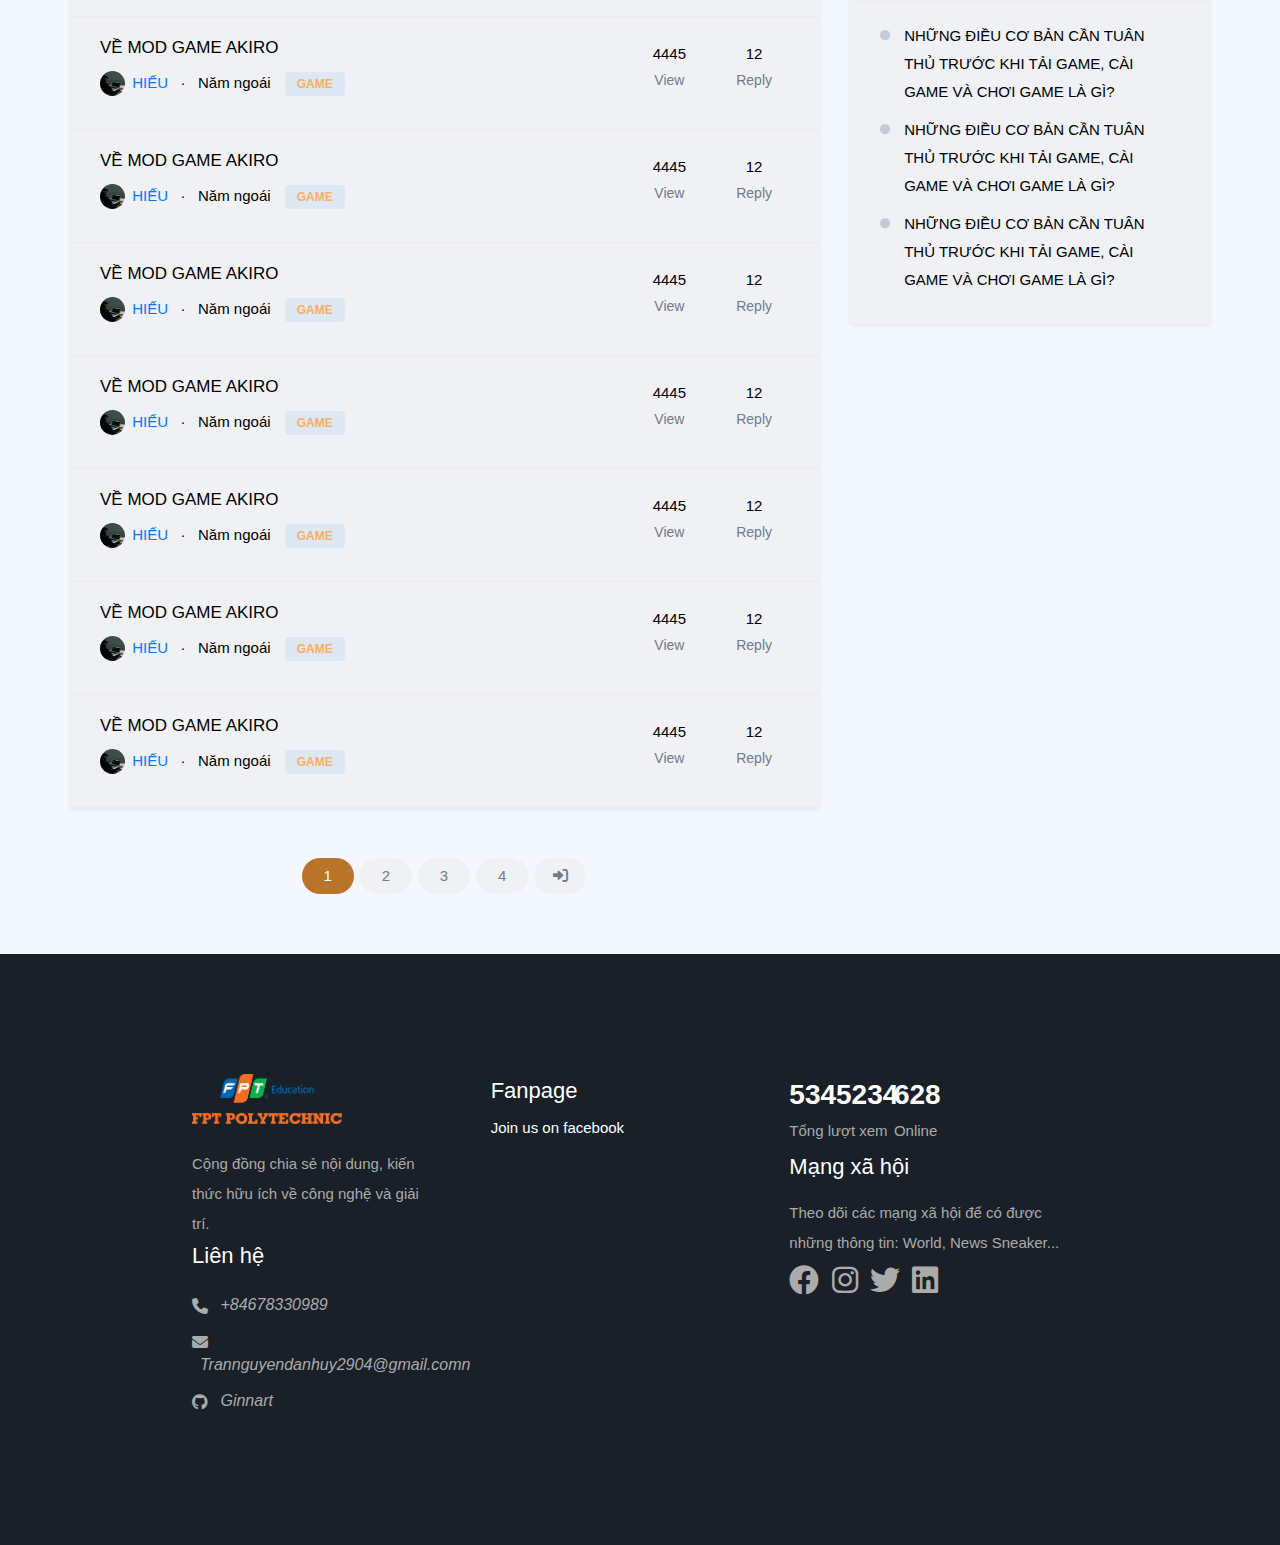
==== commit 10f83b01: "sevenly commited. add iframe. aduio" ====
--- a/Forrum.html
+++ b/Forrum.html
@@ -9,7 +9,7 @@
 			rel="stylesheet"
 			href="./Assets/fontawesome-free-6.2.0-web/fontawesome-free-6.2.0-web/css/all.css"
 		/>
-		<script src="./script.json"></script>
+		<script src="./script.js"></script>
 		<title>Document</title>
 	</head>
 
@@ -19,26 +19,37 @@
 				<div id="nav">
 					<ul id="first-Subnav" class="first-sub-row">
 						<a
-							href="./Sign up.html"
+							href="./Signup.html"
 							class="btn btn--round btn-secondary btn--xs"
 							title="Đăng ký thành viên"
 							>Đăng ký</a
 						>
-						<a href="" class="btn btn--round btn--xs" title="Đăng nhập"
+						<a
+							href="./Signin.html"
+							class="btn btn--round btn--xs"
+							title="Đăng nhập"
 							>Đăng nhập</a
 						>
 					</ul>
 					<div id="second-Subnav" class="second-sub-row">
-						<div><img src="./IMG/Pictures/logo.png" alt="" /></div>
+						<div>
+							<a href="./Index.html"
+								><img src="./IMG/Pictures/logo.png" alt=""
+							/></a>
+						</div>
 						<div class="header-menu">
 							<ul class="navbar-nav">
-								<li class="has_dropdown"><a href="">HOME</a></li>
-								<li class="has_dropdown"><a href="">WOMAN</a></li>
-								<li class="has_megamenu"><a href="">MEN</a></li>
-								<li class="has_megamenu"><a href="">KIDS</a></li>
-								<li><a href="">TECHNOLOGIES</a></li>
-								<li><a href="">CLOTHINGS</a></li>
-								<li class="has_megamenu"><a href="#">ABOUT</a></li>
+								<li class="has_dropdown"><a href="./Index.html">HOME</a></li>
+								<li class="has_dropdown">
+									<a href="./ItemsPage.html">WOMAN</a>
+								</li>
+								<li class="has_megamenu"><a href="./ItemsPage.html">MEN</a></li>
+								<li class="has_megamenu">
+									<a href="./ItemsPage.html">KIDS</a>
+								</li>
+								<li><a href="./ItemsPage.html">TECHNOLOGIES</a></li>
+								<li><a href="./ItemsPage.html">CLOTHINGS</a></li>
+								<li class="has_megamenu"><a href="./Forrum.html">ABOUT</a></li>
 								<div class="main-search">
 									<div class="search-wrap">
 										<button class="search-wrap__btn" style="position: unset">
@@ -736,7 +747,8 @@
 							</div>
 							<aside id="sidebar" class="sidebar support-sidebar">
 								<a href="" class="login-promot" style="text-align: center"
-									><span class="fal fa-file-edit"></span>Đăng bài mới</a
+									><span class="fal fa-regular fa-pen-to-square"></span>Đăng bài
+									mới</a
 								>
 								<div class="content-card">
 									<div class="card-title">
@@ -747,7 +759,7 @@
 											<div class="search-wrap">
 												<input type="text" placeholder="Tìm kiếm...." />
 												<button type="submit" class="search-wrap__btn">
-													<span class="fal fa-search"></span>
+													<span class="fal fa-solid fa-magnifying-glass"></span>
 												</button>
 											</div>
 										</form>
--- a/Main.css
+++ b/Main.css
@@ -1,352 +1,2227 @@
 * {
-    margin: 0;
-    padding: 0;
-    box-sizing: border-box;
-}
+	margin: 0;
+	padding: 0;
+	box-sizing: border-box;
+}
+
 .clear {
-    clear: both;
+	clear: both;
 }
 
 .text-white {
-    color: #fff !important;
+	color: #fff !important;
 }
 
 .text-center {
-    text-align: center !important;
+	text-align: center !important;
 }
 
 .pull-right {
-    float: right !important;
-}
-
+	float: right !important;
+}
 
 .row::after {
-    content: "";
-    display: block;
-    clear: both;
+	content: "";
+	display: block;
+	clear: both;
 }
 
 .col {
-    float: left;
-    padding-left: 8px;
-    padding-right: 8px;
+	float: left;
+	padding-left: 8px;
+	padding-right: 8px;
 }
 
 .col-third {
-    width: 33.33333%;
+	width: 33.33333%;
 }
 
 .col-half {
-    width: 50%;
+	width: 50%;
 }
 
 .col-full {
-    width: 100%;
+	width: 100%;
+}
+
+.col-sm-12 {
+	position: relative;
+	width: 100%;
+	padding-right: 15px;
+	padding-left: 15px;
 }
 
 .mt-8 {
-    margin-top: 8px;
+	margin-top: 8px;
 }
 
 .mt-16 {
-    margin-top: 16px;
+	margin-top: 16px;
 }
 
 .mt-32 {
-    margin-top: 32px;
-}
+	margin-top: 32px;
+}
+
 v.middle {
-    display: inline-block;
-    vertical-align: middle;
-    margin-right: -3px;
-    float: none;
-        
+	display: inline-block;
+	vertical-align: middle;
+	margin-right: -3px;
+	float: none;
 }
 
 .fal {
-    font-weight: 300;
+	font-weight: 300;
+}
+
+#base {
+	background: #f2f8fe;
 }
 
 :root {
-    --blue: #0674ec;
-    --menu-a: #000;
-    -breadcrumb-area: linear-gradient(to left, #7347c1, #0674ec);
+	--blue: #0674ec;
+	--menu-a: #000;
+	-breadcrumb-area: linear-gradient(to left, #951d26, #f9af5e);
+}
+
+::-webkit-scrollbar {
+	width: 5px;
+	height: 5px;
+}
+
+::-webkit-scrollbar-button {
+	width: 0;
+	height: 0;
+}
+
+::-webkit-scrollbar-corner {
+	background: 0 0;
+}
+
+::-webkit-scrollbar-thumb {
+	background: linear-gradient(to left, #951d26, #f9af5e);
+	border: 0 transparent;
+	border-radius: 31px;
+}
+
+::-webkit-scrollbar-track {
+	background: #eff1f5;
+	border: 0 transparent;
+	border-radius: 50px;
 }
 
 .row {
-    width: 70%;
-    padding: 0 15px;
-    margin: 0 auto;
-    flex: wrap;
-    display: flex;
-}
-
-.sub--row {
-    width: 100% !important;
-    padding: 0 15px;
-    margin: 0 auto;
-    justify-content: space-between;
-}
+	display: flex;
+	flex-wrap: wrap;
+	margin-right: -15px;
+	margin-left: -15px;
+}
+
+.first-sub-row {
+	width: 70%;
+	/* padding: 0 15px; */
+	margin: 0 auto;
+	flex: wrap;
+	display: flex;
+}
+
+.second-sub-row {
+	width: 100% !important;
+	/* padding: 0 15px; */
+	margin: 0 auto;
+	justify-content: space-between;
+}
+
 .has_dropdown {
-    position: relative;
-}
+	position: relative;
+}
+
 li {
-    list-style-type: none;
-}
+	list-style-type: none;
+}
+
 html {
-    scroll-behavior: smooth;
-    font-family: Arial, Helvetica, sans-serif;
+	scroll-behavior: smooth;
+	font-family: Arial, Helvetica, sans-serif;
 }
 
 body {
-    font-family: 'Quicksand', sans-serif;
-    position: relative;
-    font-weight: 400;
-    font-size: 15px;
-    line-height: 1.5;
-        color: #000;
-        text-align: left;
+	font-family: "Quicksand", sans-serif;
+	position: relative;
+	font-weight: 400;
+	font-size: 15px;
+	line-height: 1.5;
+	color: #000;
+	text-align: left;
 }
 
 .icons {
-    color: white;
-    padding-left: 8px;
+	color: white;
+	padding-left: 8px;
 }
 
 img {
-    width: 150px;
-}
+	vertical-align: middle;
+	border-style: none;
+	width: 150px;
+}
+
+.bg-image-holder {
+	position: absolute;
+	height: 100%;
+	width: 100%;
+	top: 0;
+	left: 0;
+	background-size: cover !important;
+	background-position: 50% 50% !important;
+	z-index: 0;
+	/* -webkit-transition: opacity 0.3s linear; */
+	opacity: 0;
+	border-radius: 0 0 20% 20% / 0 0 16% 16%;
+}
+
 #Base {
-    height: 4000px;
-}
+	height: 4000px;
+	background: #eff1f5;
+}
+
 .btn--round {
-    border-radius: 100px;
-}
-
-.btn-secondary{
-    background: #7347c1 !important;
-}
+	border-radius: 100px;
+}
+
+.btn-secondary {
+	background: #ea404b !important;
+}
+
 .container {
-    width: 100%;
-    padding-right: 15px;
-    padding-left: 15px;
-    margin-right: auto;
-    margin-left: auto;
+	width: 70%;
+	padding-right: 15px;
+	padding-left: 15px;
+	margin-right: auto;
+	margin-left: auto;
+}
+
+/* @media (min-width: 1200px) {
+	.container {
+		max-width: 1170px;
+	}
+}
+@media (min-width: 992px) {
+	.container {
+		max-width: 960px;
+	}
+}
+@media (min-width: 768px) {
+	.container {
+		max-width: 720px;
+	}
+}
+@media (min-width: 576px) {
+	.container {
+		max-width: 540px;
+	}
+} */
+
+input {
+	line-height: 45px;
+	height: 45px;
+	border: 1px solid #ececec;
+	-webkit-border-radius: 2px;
+	border-radius: 2px;
+	color: black;
+	font-size: 16px;
+}
+
+button,
+input {
+	overflow: visible;
+}
+
+input {
+	writing-mode: horizontal-tb !important;
+	text-rendering: auto;
+	color: fieldtext;
+	letter-spacing: normal;
+	word-spacing: normal;
+	line-height: normal;
+	text-transform: none;
+	text-indent: 0px;
+	text-shadow: none;
+	display: inline-block;
+	text-align: start;
+	appearance: auto;
+	-webkit-rtl-ordering: logical;
+	cursor: text;
+	background-color: field;
+	margin: 0em;
+	padding: 1px 2px;
+	border-width: 2px;
+	border-style: inset;
+	border-color: -internal-light-dark(rgb(118, 118, 118), rgb(133, 133, 133));
+	border-image: initial;
 }
 
 .btn {
-    text-decoration: none;
-    background-color: #0674ec;
-    color: #fff;
-    margin: 0;
-    font-weight: 500;
-    display: inline-block;
-    box-shadow: 0 4px 30px rgb(0 0 0 / 10%);
-    transition: 0.3s ease;
-    border: none;           
-    position: relative;
-    text-align: center;
-    padding: 8px;
+	text-decoration: none;
+	/* background-color: #377ac1; */
+	background-color: #dc542e;
+	color: #fff;
+	margin: 0;
+	font-weight: 500;
+	display: inline-block;
+	box-shadow: 0 4px 30px rgb(0 0 0 / 10%);
+	transition: 0.3s ease;
+	border: none;
+	position: relative;
+	text-align: center;
+	padding: 8px;
+}
+
+.btn:hover {
+	background-color: #ba742a;
+	cursor: pointer;
+	color: #fff;
+}
+
+.btn:hover:before {
+	opacity: 0.07;
+	visibility: visible;
+}
+.btn:hover {
+	/* color: #212529; */
+	text-decoration: none;
 }
 
 .btn--xs {
-    line-height: 36px;
-    padding: 0 19px;
-    font-size: 15px;
-    margin: 0px 8px;
-}
+	line-height: 42px;
+	padding: 0 19px;
+	font-size: 15px;
+	margin: 0px 8px;
+}
+.btn--news-xs {
+	line-height: 36px;
+	padding: 6px 20px;
+	font-size: 15px;
+}
+.btn--news-xs > a {
+	line-height: 36px;
+	/* padding: 4px 16px; */
+	font-size: 20px;
+	color: #fff;
+	font-weight: 400;
+}
+
+.news-btn {
+	margin-top: 16px;
+}
+
+.btn-form--xs {
+	line-height: 36px;
+	padding: 0 19px;
+	font-size: 15px;
+}
+
+.btn--lg,
+.btn-lg {
+	line-height: 55px;
+	font-size: 16px;
+	min-width: 195px;
+}
+
+/* .btn---xs {
+	line-height: 36px;
+	padding: 0 19px;
+	font-size: 15px;
+} */
 
 #header {
-background-color: #eef1f3;
-}
-    
+	background-color: #eef1f3;
+}
+
 li {
-    list-style-type: none;
+	list-style-type: none;
 }
 
 a {
-    text-decoration: none;
-        font-weight: 500;
-            padding: 0;
-            font-size: 15px;
-            line-height: 42px;
-            transition: 0.3s ease;
-            color: var(--menu-a);
-            text-transform: uppercase;
-}
+	text-decoration: none;
+	font-weight: 500;
+	padding: 0;
+	font-size: 15px;
+	line-height: 42px;
+	transition: 0.3s ease;
+	color: #007bff;
+	text-transform: uppercase;
+}
+
+.cardify,
+.thread-sort-area {
+	background: #eff1f5;
+	/* -webkit-border-radius: 4px; */
+	border-radius: 4px;
+	/* -webkit-box-shadow: 0 2px 4px rgb(108 111 115 / 10%); */
+	box-shadow: 0 2px 4px rgb(108 111 115 / 10%);
+}
+
 #first-Subnav {
-    position: relative;
-    line-height: 28px;
-    justify-content: end;
-    align-items: center;
-    height: 66px;
-}
-
-
+	position: relative;
+	line-height: 28px;
+	justify-content: end;
+	align-items: center;
+	height: 66px;
+}
 
 #second-Subnav {
-    display: flex;
-    justify-content: space-evenly;
-    align-items: center;
-    height: 66px;
-    overflow: hidden;
-    z-index: 99;
+	display: flex;
+	justify-content: space-evenly;
+	align-items: center;
+	height: 66px;
+	overflow: hidden;
+	z-index: 99;
 }
 
 button {
-    margin: 0;
-    padding: 0;
-}
+	margin: 0;
+	padding: 0;
+}
+
 .main-search {
-    float: right;
-    padding: 10px 0;
+	float: right;
+	padding: 10px 0;
 }
 
 .search-wrap {
-    position: relative;
-}
-
+	position: relative;
+}
+.search-wrap input {
+	line-height: 45px;
+	height: 45px;
+	border: 1px solid #d9dfe5;
+	width: 360px;
+	-webkit-border-radius: 23px;
+	border-radius: 23px;
+	padding-right: 50px;
+}
+.sidebar-blog .card-search .search-wrap input,
+.support-sidebar .search-wrap input {
+	width: 100%;
+}
 .search-wrap .search-wrap__btn {
-    position: absolute;
-        line-height: 45px;
-        right: 0;
-        top: 0;
-        border: 0;
-        width: 45px;
+	position: absolute;
+	line-height: 45px;
+	right: 0;
+	top: 0;
+	border: 0;
+	width: 45px;
+	text-align: center;
+	background: #f9af5e;
+	color: #fff;
+	-webkit-border-radius: 50%;
+	border-radius: 50%;
+}
+
+.search-wrap__btn:hover {
+	cursor: pointer;
+}
+
+.is-sticky {
+	background-color: #eef1f3;
+	position: fixed;
+	width: 100% !important;
+	z-index: 99;
+	top: 0;
+}
+
+.header-menu .navbar-nav > li > a {
+	font-weight: 500;
+	padding: 0;
+	font-size: 15px;
+	line-height: 42px;
+	-webkit-transition: 0.3s ease;
+	-o-transition: 0.3s ease;
+	transition: 0.3s ease;
+	color: #000;
+	text-transform: uppercase;
+}
+
+.navbar-nav {
+	display: flex;
+	flex-direction: row;
+	padding-left: 0;
+	padding: 0 15px;
+	margin-bottom: 0;
+	list-style: none;
+}
+
+.header-menu {
+	display: flex;
+	justify-content: end;
+}
+
+.header-menu .navbar-nav > li {
+	display: inline-block;
+	padding: 12px 0;
+	margin-right: 30px;
+}
+
+.header-menu .navbar-nav > li {
+	display: inline-block;
+	padding: 12px 0;
+	margin-right: 30px;
+}
+
+.has_megamenu {
+	position: static !important;
+}
+
+/* @media (min-width: 768px) {
+    .navbar-expand-md .navbar-collapse {
+        display: initial !important;
+    } */
+
+/* @media (min-width: 576px) {
+        flex 0 0 100%;
+        max-width: 100%;
+} */
+
+.col-md-9 {
+	-ms-flex: 0 0 75%;
+	flex: 0 0 75%;
+	max-width: 75%;
+	position: relative;
+	width: 100%;
+	padding-right: 15px;
+	padding-left: 15px;
+}
+
+.col-md-12 {
+	-ms-flex: 0 0 100%;
+	flex: 0 0 100%;
+	max-width: 100%;
+	position: relative;
+	width: 100%;
+	padding-right: 15px;
+	padding-left: 15px;
+}
+
+.tagline {
+	color: #f3f3f8;
+	font-size: 20px;
+	font-weight: 500;
+	line-height: 72px;
+	padding-bottom: 44px;
+	margin: 0;
+	padding-top: 20px;
+}
+
+.hero-area {
+	height: 723px;
+	position: relative;
+	width: 100%;
+}
+
+.hero-area::before {
+	position: absolute;
+	height: 100%;
+	width: 100%;
+	content: "";
+	background: linear-gradient(to left, #951d26, #f9af5e);
+	top: 0;
+	left: 0;
+	opacity: 0.8;
+	border-radius: 0 0 20% 20% / 0 0 16% 16%;
+}
+
+.bgimage:before {
+	z-index: 1;
+}
+
+.hero-area .hero-content {
+	display: table;
+	vertical-align: middle;
+	text-align: center;
+	width: 100%;
+	height: 100%;
+}
+
+.hero-area .hero-content .content-wrapper {
+	display: table-cell;
+	vertical-align: middle;
+}
+
+.content-above {
+	position: relative;
+	z-index: 2;
+}
+
+.hero-area .content_title h1 .light {
+	font-weight: 400;
+	display: block;
+}
+
+.hero-area .content_title {
+	text-align: center;
+}
+
+.hero-area .hero-content h1 {
+	color: #f3f3f8;
+	text-shadow: 1px 2px 2px rgb(0 0 0 / 20%);
+	font-size: 60px;
+}
+
+.bold {
+	font-weight: 500px !important;
+}
+
+.search-area {
+	position: absolute;
+	width: 100%;
+	z-index: 2;
+	transform: translateY(-50%);
+}
+
+.search-box {
+	box-shadow: 0 4px 20px rgb(0 0 0 / 8%);
+	padding: 40px;
+	border-radius: 6px;
+	position: relative;
+	background: #eff1f5;
+}
+
+.search-row {
+}
+
+.search-box::before,
+.search-box::after {
+	position: absolute;
+	content: "";
+	background: rgba(255, 255, 255, 0.5);
+	border-radius: 6px;
+	height: 100%;
+	z-index: -1;
+}
+
+.search-box::before {
+	left: 15px;
+	top: -13px;
+	width: calc(100% - 30px);
+}
+
+.search-box::after {
+	left: 30px;
+	width: calc(100% - 60px);
+	top: -26px;
+}
+
+.search-box form {
+	display: flex;
+	align-items: center;
+	-webkit-box-align: center;
+	flex-wrap: wrap;
+}
+
+.search-box .text-field {
+	-webkit-box-flex: 2;
+	flex: 2;
+	line-height: 55px;
+	height: 55px;
+	padding: 0 25px;
+	font-size: 16px;
+	border-radius: 4px 0 0 4px;
+	border-right: 0;
+	background: #eff1f5;
+	border: 1px solid #dcdcdc;
+	outline: none;
+}
+
+.text-field {
+	line-height: 50px;
+	background: #f4f5f8;
+	border: none;
+}
+
+.select-wrap {
+	position: relative;
+	color: #333;
+}
+
+.search-box .select--field {
+	border-radius: 0 4px 0 4px;
+	font-size: 16px;
+	padding: 0 52px 0 20px;
+	height: 55px;
+	border: 1px solid #dcdcdc;
+	border-left: 0;
+	color: #555;
+}
+
+.select-wrap i {
+	font-size: 10px;
+	position: absolute;
+	top: 50%;
+	right: 18px;
+}
+
+.search-box .search-btn {
+	margin-left: 30px;
+	transition: 0.3 ease;
+	cursor: pointer;
+}
+
+.search-btn {
+	background: #ba742a;
+	color: #fff;
+	-webkit-border-radius: 4px;
+	border-radius: 4px;
+	min-width: 223px;
+	font-size: 16px;
+	border: 0;
+}
+
+.container-fluid {
+	width: 80%;
+	padding-right: 15px;
+	padding-left: 15px;
+	margin-right: auto;
+	margin-left: auto;
+}
+
+.body-container {
+	width: 1200px;
+	padding-right: 15px;
+	padding-left: 15px;
+	margin-right: auto;
+	margin-left: auto;
+}
+
+.hero-content + section {
+	padding-top: 187px;
+}
+
+.section-padding {
+	padding-top: 120px;
+	padding-bottom: 120px;
+}
+.section-padding2 {
+	padding: 30px 0 60px;
+}
+
+.section-margin-bot {
+	text-align: center;
+	margin-bottom: 30px;
+}
+
+.section-margin-top {
+	margin-top: 120px;
+}
+
+.body-content-row {
+	display: -ms-flexbox;
+	display: flex;
+	/* -ms-flex-wrap: wrap; */
+	/* flex-wrap: wrap; */
+	margin-right: -15px;
+	margin-left: -15px;
+	justify-content: center;
+}
+
+.offset-lg-3 {
+	margin-left: 25%;
+}
+.col-lg-4 {
+	/* -ms-flex: 0 0 33.333333%; */
+	flex: 0 0 33.333333%;
+	max-width: 33.333333%;
+	position: relative;
+	width: 100%;
+	padding-right: 15px;
+	padding-left: 15px;
+}
+
+.col-lg-8 {
+	-ms-flex: 0 0 66.666667%;
+	flex: 0 0 66.666667%;
+	max-width: 66.666667%;
+	position: relative;
+	width: 100%;
+	padding-right: 15px;
+	padding-left: 15px;
+}
+
+.col-6 {
+	-ms-flex: 0 0 50%;
+	flex: 0 0 50%;
+	max-width: 50%;
+}
+
+.col-5 {
+	-ms-flex: 0 0 41.666667%;
+	flex: 0 0 41.666667%;
+	max-width: 41.666667%;
+}
+
+.col-4 {
+	-ms-flex: 0 0 33.333333%;
+	flex: 0 0 33.333333%;
+	max-width: 33.333333%;
+}
+
+.col-3 {
+	-ms-flex: 0 0 25%;
+	flex: 0 0 25%;
+	max-width: 25%;
+}
+
+.col-2 {
+	-ms-flex: 0 0 16.666667%;
+	flex: 0 0 16.666667%;
+	max-width: 16.666667%;
+}
+
+.col-1 {
+	-ms-flex: 0 0 8.333333%;
+	flex: 0 0 8.333333%;
+	max-width: 8.333333%;
+}
+
+h1,
+h2,
+h3,
+h4,
+h5,
+h6 {
+	font-family: "Quicksand", sans-serif;
+	margin: 0;
+	font-weight: 400;
+	line-height: 1.5;
+	padding: 0;
+	color: #000;
+}
+
+.content-item {
+	justify-content: center;
+	text-align: center;
+	border-bottom: 2px solid black;
+	box-shadow: 1px 1px 10px rgb(151, 151, 150);
+	/* box-shadow: 0 35px 35px -25px rgb(0 0 0 / 5%), 0 10px 24px 0 rgb(0 0 0 / 20%); */
+	margin: 16px;
+	transition: 0.2s;
+	position: relative;
+	z-index: 1;
+}
+
+.content-item:hover {
+	/* border-bottom: 10px solid orange;
+        box-shadow: 1px 1px 10px orange; */
+	box-shadow: 0 35px 35px -25px rgb(0 0 0 / 5%), 0 10px 24px 0 rgb(0 0 0 / 20%);
+	margin: 10px 25px;
+}
+
+.content-item:hover img {
+	opacity: 1;
+}
+
+.content-item > img {
+	width: 100%;
+	height: 200px;
+	/* padding: 25px; */
+	border-radius: 5px 5px 0px 0px;
+	opacity: 0.8;
+	transition: 0.2s;
+	/* border-bottom: 3px solid black; */
+}
+
+.content-item > span {
+	font-size: 12px;
+	color: #868686;
+	font-weight: 600;
+	text-align: center;
+	margin-top: 50px;
+}
+
+.content-item > a {
+	display: block;
+	color: #282828;
+	font-size: 18px;
+	font-weight: 700;
+	padding: 10px 0;
+}
+
+.item-icon > i {
+	font-size: 25px;
+	padding: 5px 10px;
+}
+
+.item-price {
+	display: flex;
+	justify-content: space-around;
+	padding-bottom: 10px;
+}
+
+.item-price i {
+	font-size: 20px;
+	color: yellow;
+}
+
+.top-item-btn > a {
+	padding: 4px 16px;
+	font-size: 20px;
+	color: #202020;
+	margin-top: 16px;
+	font-weight: 400;
+	border-radius: 10px;
+	border: 1px solid;
+}
+
+.top-item-btn > a:hover {
+	background-color: #ba742a;
+	color: white;
+}
+
+.item-btn {
+	opacity: 0;
+	position: absolute;
+	width: 100px;
+	height: 35px;
+	border-radius: 10px;
+	box-sizing: border-box;
+	text-decoration: none;
+	font-family: "Roboto", sans-serif;
+	font-weight: 700;
+	color: #ffffff;
+	text-align: center;
+	transition: all 0.2s;
+	font-size: 14px;
+	background-color: orange;
+	top: 50%;
+	left: 50%;
+	transition: 0.5s;
+}
+
+.content-item:hover .item-btn {
+	top: 70px;
+	display: block;
+	opacity: 1;
+}
+
+.title-container {
+	text-transform: capitalize;
+	border-top: 1px solid #000;
+	display: flex;
+	align-items: center;
+	justify-content: space-between;
+	color: white;
+	text-align: center;
+}
+
+.title-container > span {
+	font-size: 12px;
+	color: #868686;
+	font-weight: 600;
+	text-align: center;
+	margin-top: 50px;
+}
+
+.title-container > h2 {
+	font-size: 36px;
+	color: #323232;
+	font-weight: 700;
+	margin: 30px 0px;
+}
+
+.hero-news {
+	background-color: white;
+}
+
+.hero-news > h3 {
+	color: #202020;
+	font-size: 32px;
+	font-weight: 700;
+	padding-top: 200px;
+}
+
+.hero-news > h2 {
+	color: #202020;
+
+	font-size: 100px;
+	font-weight: 700;
+	padding-top: 50px;
+	line-height: 100px;
+}
+
+.hero-news > h1 {
+	font-size: 32px;
+	line-height: 35px;
+	padding: 10px 0px;
+}
+
+.hero-news > p {
+	font-size: 18px;
+	font-weight: 300;
+	color: #202020;
+	line-height: 28px;
+}
+
+.hero-news > time {
+	font-size: 14px;
+	padding: 20px 0px;
+}
+
+/* btn newlambo  */
+.news-btn {
+	display: inline-flex;
+	text-align: center;
+}
+
+.news-btn > a:hover {
+	background-color: #ba742a;
+	color: white;
+}
+
+/* .bigger-btn {
+        flex: 1;
+        display: flex;
+        justify-content: center;
+        align-items: center;
+    }
+
+    .bigger-btn>a {
+        display: block;
+        width: 60%;
+        font-size: 20px;
+        background-color: #202020;
+        color: white;
         text-align: center;
-        background: #0674ec;
-        color: #fff;
-        -webkit-border-radius: 50%;
-        border-radius: 50%;
-}
-
-.search-wrap__btn:hover {
-    cursor: pointer;
-}
-
-.is-sticky {
-    background-color: #eef1f3;
-    position: fixed;
-    width: 100% !important;
-    z-index: 99;
-    top: 0;
-}
-
-.header-menu .navbar-nav>li>a {
-    font-weight: 500;
-    padding: 0;
-    font-size: 15px;
-    line-height: 42px;
-    -webkit-transition: 0.3s ease;
-    -o-transition: 0.3s ease;
-    transition: 0.3s ease;
-    color: #000;
-    text-transform: uppercase;
-}
-
-
-.navbar-nav {
-    display: flex;
-    flex-direction: row;
-    padding-left: 0;
-    padding: 0 15px;
-    margin-bottom: 0;
-    list-style: none;
-}
-
-.header-menu {
-    display: flex;
-    justify-content: end;
-}
-
-.header-menu .navbar-nav>li {
-    display: inline-block;
-    padding: 12px 0;
-    margin-right: 30px;
-}
-
-.header-menu .navbar-nav>li {
-    display: inline-block;
-    padding: 12px 0;
-    margin-right: 30px;
-}
-
-.has_megamenu {
-    position: static !important;
-}
-
-@media (min-width: 768px) {
-.navbar-expand-md .navbar-collapse {
-    display: initial !important;
-}
-.col-md-9 {
-    -ms-flex: 0 0 75%;
-    flex: 0 0 75%;
-    max-width: 75%;
-}
-
-.tagline {
-    color: #f3f3f8;
-    font-size: 20px;
-    font-weight: 500;
-    line-height: 72px;
-    padding-bottom: 44px;
-    margin: 0;
-    padding-top: 20px;
-}
-
-.hero-area {
-    height: 723px;
-    position: relative;
-    width: 100%;
-}
-
-.hero-area::before {
-    position: absolute;
+        margin-left: auto;
+        margin-right: auto;
+        font-weight: 400;
+        border-radius: 30px;
+        border: 1px solid #ccc;
+        font-weight: 400;
+        transition: all .2s ease;
+        cursor: pointer;
+    }
+
+    .bigger-btn>a:hover {
+        background-color: rgba(0, 0, 0, .75) !important;
+        color: #fff !important;
+        border-color: rgba(0, 0, 0, .75) !important;
+        cursor: pointer;
+    } */
+
+.hero-ads {
+	padding: 50px 0px;
+	background-color: #eff1f5;
+}
+
+.hero-ads h1 {
+	/* padding: 86px 0px ; */
+	font-size: 30px;
+	font-weight: 700;
+	line-height: 40px;
+	padding: 20px 0px;
+}
+
+.hero-ads time {
+	font-size: 18px;
+	color: #868686;
+}
+
+.padding-b-16px {
+	padding-bottom: 16px;
+	border-bottom: 1px solid #333;
+}
+
+.padding-l-40 {
+	padding-left: 40px;
+}
+
+.hero-ads .row {
+	padding-top: 30px;
+}
+
+.footer-big {
+	background: #192027;
+}
+
+.img-fluid {
+	max-width: 100%;
+	height: auto;
+}
+
+.info-logo {
+	margin-bottom: 25px;
+}
+
+p {
+	font-size: 15px;
+	line-height: 30px;
+	color: #000;
+	font-weight: 400;
+	/* margin-top: 0;
+	margin-bottom: 1rem; */
+}
+
+.footer-big ul li {
+	color: #ababab;
+}
+
+.footer-widget-title {
+	line-height: 42px;
+	margin-bottom: 10px;
+}
+
+.text--white {
+	color: #fff;
+}
+
+.footer-big p,
+.footer-big ul li,
+.footer-big .footer-menu ul li a {
+	color: #ababab;
+}
+
+h4 {
+	font-family: "Quicksand", sans-serif;
+	margin: 0;
+	font-weight: 400;
+	padding: 0;
+	font-size: 22px;
+}
+
+.info-contact {
+	margin-top: 21px;
+}
+
+.info-contact li {
+	font-size: 16px;
+	margin-bottom: 12px;
+}
+
+.info-contact li .info-icon {
+	display: inline-block;
+	vertical-align: middle;
+}
+
+.info-contact li .info {
+	width: calc(100% - 30px);
+	padding-left: 8px;
+}
+
+.social ul li {
+	display: inline-block;
+	margin-bottom: 10px;
+	font-size: 30px;
+}
+
+.social ul li:hover {
+	cursor: pointer;
+	transition: 0.5s ease;
+	font-size: 46px;
+}
+
+.social ul li + li {
+	margin-left: 8px;
+}
+
+.footer-row {
+	display: flex;
+	flex-wrap: wrap;
+	margin-right: -15px;
+	/* margin-left: -15px; */
+}
+
+.pagination-area {
+	text-align: center;
+}
+
+.pagination-area .pagination {
+	display: inline-block;
+	padding-left: 0;
+	margin: 20px 0 0 0;
+	border-radius: 4px;
+}
+
+.pagination {
+	/* display: -ms-flexbox;  */
+	display: flex;
+	padding-left: 0;
+	list-style: none;
+	border-radius: 0.25rem;
+}
+
+.pagination-are .page-numbers:hover {
+	background: #ba742a;
+	color: #fff;
+}
+
+.pagination-area .page-numbers {
+	line-height: 36px;
+	display: inline-block;
+	min-width: 52px;
+	transition: 0.3s ease;
+	background: #eff1f5;
+	/* -webkit-border-radius: 25px; */
+	border-radius: 25px;
+	font-weight: 500;
+	margin-right: 2px;
+	color: #747b86;
+	text-align: center;
+}
+
+.pagination-area .page-numbers:hover,
+.pagination-area .page-numbers.current {
+	background: #ba742a;
+	color: #fff;
+}
+
+.go-top {
+	text-align: center;
+	line-height: 40px;
+	cursor: pointer;
+	width: 40px;
+	background: #ba742a;
+	color: #fff;
+	position: fixed;
+	-webkit-box-shadow: 0 4px 4px rgb(0 0 0 / 10%);
+	box-shadow: 0 4px 4px rgb(0 0 0 / 10%);
+	-webkit-border-radius: 50%;
+	border-radius: 50%;
+	right: 2%;
+	z-index: 111;
+	bottom: 20px;
+	border: none;
+}
+
+/* #video-back {
+    object-fit: fill;
     height: 100%;
     width: 100%;
-    content: '';
-    background: linear-gradient(to left, #7347c1, #0030de);
-        top: 0;
-        left: 0;
-        opacity: 0.8;
-}
-.bgimage:before {
-    z-index: 1;
-}
-.hero-area .hero-content {
-    display: table;
-    vertical-align: middle;
+        position: absolute;
+        background-size: cover;
+    background-repeat: no-repeat;
+    display: flex;
+    justify-content: center;
     text-align: center;
-    width: 100%;
-    height: 100%;
-}
-
-.hero-area .hero-content .content-wrapper {
-    display: table-cell;
-    vertical-align: middle;
-}
-
-.content-above {
-    position: relative;
-    z-index: 2;
-}
-
-.hero-area .content_title h1 .light {
-    font-weight: 400;
-    display: block;
-}
-
-.hero-area .content_title {
-    text-align: center;
-}
-
-.hero-area .hero-content h1 {
-    color: #f3f3f8;
-    text-shadow: 1px 2px 2px rgb(0 0 0 / 20%);
-    font-size: 60px;
-}
-
-.bold {
-    font-weight: 500px !important;
-}+        
+    } */
+.ads {
+	background-size: cover;
+	background-repeat: no-repeat;
+	display: flex;
+	justify-content: center;
+	text-align: center;
+	background-image: url(./IMG/Pictures/pexels-pixabay-270360.jpg);
+	opacity: 1;
+	height: 140px;
+	width: 80%;
+	margin-bottom: 30px;
+	margin-top: 30px;
+	border: 1px solid #dcdcdc;
+	box-shadow: 2px 4px 20px #000;
+	position: relative;
+}
+
+.ads-aside {
+	background-size: cover;
+	background-repeat: no-repeat;
+	display: flex;
+	justify-content: center;
+	text-align: center;
+	background-image: url(./IMG/Pictures/pexels-pixabay-270360.jpg);
+	opacity: 1;
+	margin-bottom: 60px;
+	margin-top: -3px;
+	border: 1px solid #dcdcdc;
+	box-shadow: 2px 4px 20px #000;
+	position: relative;
+}
+
+/* .ads > h2 {
+        top: 38%;
+        left: 38%;
+        position: absolute;
+        color: white;
+    } */
+
+/* item test */
+.news-item {
+	background: #eff1f5;
+	border-radius: 5px;
+	box-shadow: 0 2px 4px rgb(108 111 115 / 10%);
+	transition: 0.3s ease;
+}
+
+.rgb::after {
+	content: "";
+	background: linear-gradient(
+			45deg,
+			#ff0000 0%,
+			#ff9a00 10%,
+			#d0de21 20%,
+			#4fdc4a 30%,
+			#3fdad8 40%,
+			#2fc9e2 50%,
+			#1c7fee 60%,
+			#5f15f2 70%,
+			#ba0cf8 80%,
+			#fb07d9 90%,
+			#ff0000 100%
+		)
+		repeat 0% 0% / 300% 100%;
+	position: absolute;
+	inset: -1px;
+	border-radius: 2px;
+	filter: blur(6px);
+	z-index: -1;
+	animation: rgb 6s linear infinite;
+}
+.rgb2::after {
+	content: "";
+	background: linear-gradient(
+			45deg,
+			#2fc9e2 0%,
+			#ba0cf8 10%,
+			#d0de21 20%,
+			#5f15f2 30%,
+			#3fdad8 40%,
+			#ff0000 50%,
+			#1c7fee 60%,
+			#4fdc4a 70%,
+			#ff9a00 80%,
+			#fb07d9 90%,
+			#ff0000 100%
+		)
+		repeat 0% 0% / 300% 100%;
+	position: absolute;
+	inset: -1px;
+	border-radius: 2px;
+	filter: blur(6px);
+	z-index: -1;
+	animation: rgb 6s linear infinite;
+}
+.rgb3::after {
+	content: "";
+	background: linear-gradient(
+			45deg,
+			#1c7fee 0%,
+
+			#fb07d9 10%,
+			#ff9a00 20%,
+			#4fdc4a 30%,
+			#d0de21 40%,
+			#ff0000 50%,
+			#5f15f2 60%,
+			#ba0cf8 70%,
+			#2fc9e2 80%,
+			#ff0000 90%,
+			#3fdad8 100%
+		)
+		repeat 0% 0% / 500% 200%;
+	position: absolute;
+	inset: -1px;
+	border-radius: 2px;
+	filter: blur(6px);
+	z-index: -1;
+	animation: rgb 6s linear infinite;
+}
+
+@keyframes rgb {
+	0% {
+		background-position: 0% 50%;
+	}
+	50% {
+		background-position: 100% 50%;
+	}
+	100% {
+		background-position: 0% 50%;
+	}
+}
+
+/* --angle: 0deg;
+	border: 1px solid;
+	border-image: linear-gradient(var(--angle), #12c2e9, #c471ed, #f64f59) 1;
+	animation: 5s rotate linear infinite;
+
+@keyframes rotate {
+	to {
+		--angle: 360deg;
+	}
+}
+
+@property --angle {
+	syntax: "<angle>";
+	initial-value: 0deg;
+	inherits: false;
+} */
+
+.news-thumbnail {
+	position: relative;
+}
+
+a {
+	color: #007bff;
+	text-decoration: none;
+	background-color: transparent;
+	cursor: pointer;
+}
+
+.news-item .news-thumbnail img {
+	/* -webkit-border-radius: 5px 5px 0 0; */
+	border-radius: 5px 5px 0 0;
+	width: 100%;
+}
+
+/* .news-item > img {
+    width: 70%;
+} */
+
+.pin-tag {
+	position: absolute;
+	top: 5px;
+	right: 5px;
+}
+
+.news-item-content {
+	padding: 15px 15px 0;
+	height: 140px;
+	overflow: hidden;
+}
+
+.news-item .news-item-title h2 {
+	font-size: 17px;
+	/* -webkit-transition: 0.3s ease;
+    -o-transition: 0.3s ease; */
+	transition: 0.3s ease;
+	font-weight: 500;
+}
+
+.news-item .news-item-title {
+	margin-bottom: 20px;
+	display: inline-block;
+}
+
+.news-item .news-item-title h2 {
+	font-size: 17px;
+	/* -webkit-transition: 0.3s ease;
+    -o-transition: 0.3s ease; */
+	transition: 0.3s ease;
+	font-weight: 500;
+}
+
+.news-item .news-item-content p {
+	margin: 0;
+}
+
+.news-item .news-item-meta {
+	overflow: hidden;
+	padding: 5px 15px;
+	border-top: 1px solid #ececec;
+	margin-top: 10px;
+}
+
+.rating {
+	display: inline-block;
+	vertical-align: middle;
+}
+
+.rating ul {
+	float: left;
+	padding-bottom: 0;
+}
+
+.rating ul li {
+	float: left;
+	margin-right: 3px;
+}
+
+.rating ul li i.fa-star,
+.rating ul li i.fa-regular fa-star,
+.rating ul li i.fa-star-half-stroke {
+	color: #ffc000;
+}
+
+.news-item .news-item-meta .others {
+	float: right;
+	width: 65%;
+	text-align: right;
+	border-left: 1px solid #ececec;
+}
+
+.news-item .news-item-meta .others ul li span {
+	/* color: var(--meta-post); */
+	line-height: 22px;
+	display: inline-block;
+	vertical-align: middle;
+	padding: 2px;
+}
+
+.news-item .news-item-meta .others ul li {
+	display: inline-block;
+}
+
+.news-item .news-item-meta .others li + li {
+	margin-left: 15px;
+}
+
+.scolor {
+	color: #e83e8c;
+}
+
+.mcolor3 {
+	color: #58c9e9;
+}
+
+.pcolor {
+	color: #ba742a;
+}
+
+/* SIGN UP CSS PAGE */
+.register-container {
+	width: 100%;
+	max-width: 1170px;
+	padding-right: 15px;
+	padding-left: 15px;
+	margin-right: auto;
+	margin-left: auto;
+}
+
+.breadcrumb-area {
+	position: relative;
+	/* padding-top: 64px; */
+	padding-top: 22px !important;
+	padding-bottom: 20px;
+}
+
+.breadcrumb-area .breadcrumb {
+	padding-bottom: 8px;
+}
+
+.breadcrumb {
+	/* display: -ms-flexbox; */
+	display: flex;
+	/* -ms-flex-wrap: wrap; */
+	flex-wrap: wrap;
+	padding: 0.75rem -1rem;
+	margin-bottom: 1rem;
+	list-style: none;
+	background-color: #e9ecef;
+	border-radius: 0.25rem;
+}
+
+.breadcrumb {
+	padding: 0;
+	background: none;
+	margin-bottom: 0;
+}
+
+.breadcrumb-area::before {
+	content: "";
+	height: 100%;
+	width: 100%;
+	position: absolute;
+	/* background: -webkit-gradient(linear, right top, left top, from(#7347c1), to(#0674ec));
+    background: -webkit-linear-gradient(right, #7347c1, #0674ec);
+    background: -o-linear-gradient(right, #7347c1, #0674ec); */
+	background: linear-gradient(to left, #951d26, #f9af5e);
+	opacity: 0.91;
+	top: 0;
+	left: 0;
+}
+
+.breadcrumb-area .breadcrumb ul {
+	width: 100%;
+}
+
+.breadcrumb ul {
+	width: 100%;
+}
+
+.breadcrumb ul li {
+	display: inline-block;
+}
+
+.breadcrumb ul li {
+	cursor: pointer;
+	font-size: 15px;
+	/* line-height: 70px; */
+	color: #fff !important;
+}
+
+.breadcrumb-area .breadcrumb ul li a {
+	line-height: initial;
+}
+
+.breadcrumb ul li h1 {
+	font-size: 15px;
+	line-height: 70px;
+	color: #fff;
+}
+
+.breadcrumb ul li a {
+	font-size: 15px;
+	line-height: 70px;
+	color: #fff;
+}
+
+.breadcrumb ul li:after {
+	content: "/";
+	color: #fff;
+	padding: 0 7px;
+}
+
+.breadcrumb ul li:last-child:after {
+	display: none;
+}
+
+.breadcrumb ul li.active {
+	color: #bfcad7 !important;
+}
+
+.breadcrumb-area .page-title {
+	color: #fff;
+	font-weight: 500;
+	font-size: 30px;
+	text-transform: capitalize;
+}
+
+/* Form Sign up */
+
+.login-area,
+.signup-area,
+.pass_recover_area {
+	background: #eff1f5;
+}
+
+form {
+	display: block;
+	margin-top: 0em;
+}
+
+input {
+	writing-mode: horizontal-tb !important;
+	text-rendering: auto;
+	color: fieldtext;
+	letter-spacing: normal;
+	word-spacing: normal;
+	line-height: normal;
+	text-transform: none;
+	text-indent: 0px;
+	text-shadow: none;
+	display: inline-block;
+	text-align: start;
+	appearance: auto;
+	-webkit-rtl-ordering: logical;
+	cursor: text;
+	background-color: field;
+	margin: 0em;
+	padding: 1px 2px;
+	border-width: 2px;
+	border-style: inset;
+	border-color: -internal-light-dark(rgb(118, 118, 118), rgb(133, 133, 133));
+	border-image: initial;
+}
+
+.login,
+.signup-form {
+	padding: 60px 0;
+}
+
+.login .login-header,
+.signup-form .login-header,
+.recover_pass .login-header {
+	border-bottom: 1px solid #ececec;
+	text-align: center;
+	padding: 0 50px 26px;
+}
+
+.login .login-header h3,
+.signup-form .login-header h3,
+.recover_pass .login-header h3 {
+	color: #000;
+	font-size: 26px;
+	padding-bottom: 20px;
+}
+
+.login .login-header p,
+.signup-form .login-header p,
+.recover_pass .login-header p {
+	margin-bottom: 0;
+	line-height: 28px;
+}
+
+.login .login-form,
+.signup-form .login-form,
+.recover_pass .login-form {
+	padding: 25px 50px 0;
+}
+
+.form-group {
+	margin-bottom: 20px;
+}
+
+.login-form label {
+	color: #000;
+}
+
+label,
+.form-group p .label {
+	font-weight: 500;
+	font-size: 16px;
+	line-height: 26px;
+	text-transform: capitalize;
+	margin-bottom: 10px;
+	color: #000;
+	font-weight: 600 !important;
+}
+
+input[type="email"],
+input[type="number"],
+input[type="password"],
+input[type="search-md"],
+input[type="search"],
+input[type="tel"],
+input[type="text"],
+input[type="time"],
+input[type="url"],
+textarea,
+select {
+	/* -webkit-box-sizing: border-box; */
+	box-sizing: border-box;
+	/* -webkit-box-shadow: none; */
+	box-shadow: none;
+	outline: none;
+	width: 100%;
+	padding: 0 20px;
+}
+
+.login-text-field {
+	line-height: 50px;
+	background: #f4f5f8;
+	border: none;
+}
+
+.text-danger {
+	color: #dc3545 !important;
+	font-weight: 500 !important;
+}
+
+.register-btn {
+	border-radius: 0.25em;
+}
+
+/* .signup-area .register-btn {
+	margin-top: 30px;
+} */
+
+.login-assist p a {
+	color: #f9af5e;
+}
+
+.login-area p,
+.signup-area p {
+	color: #000;
+}
+
+.login-assist {
+	margin-top: 40px;
+}
+
+/* Form Sign in */
+
+.login-assist .signup {
+	text-align: right;
+	float: right;
+}
+
+.login-assist .recover {
+	text-align: left;
+	display: inline-block;
+}
+label,
+.form-group p.label {
+	font-weight: 500;
+	font-size: 16px;
+	line-height: 26px;
+	text-transform: capitalize;
+	margin-bottom: 10px;
+	color: #000;
+	font-weight: 600 !important;
+}
+.custom_checkbox label .label_text,
+.custom_checkbox .form-group p.label .label_text,
+.form-group .custom_checkbox p.label .label_text {
+	font-weight: 500;
+	color: #000;
+	display: inline-block;
+	vertical-align: middle;
+	margin-left: 11px;
+}
+
+label span,
+.form-group p.label span {
+	font-weight: 400;
+	font-size: 15px;
+}
+label {
+	cursor: default;
+}
+
+.custom_checkbox input[type="checkbox"]:checked + label .shadow_checkbox {
+	border: transparent;
+}
+.custom_checkbox
+	input[type="checkbox"]:checked
+	+ label
+	.shadow_checkbox:before {
+	visibility: visible;
+}
+.custom_checkbox input[type="checkbox"] {
+	display: none;
+}
+
+.custom_checkbox {
+	position: relative;
+	margin-top: 10px;
+}
+button,
+input {
+	overflow: visible;
+}
+
+b,
+strong {
+	font-weight: bolder;
+	text-transform: none;
+}
+
+strong {
+	font-weight: bold;
+}
+
+.custom_checkbox input[type="checkbox"] {
+	display: none;
+}
+
+.custom_checkbox label .shadow_checkbox:before,
+.custom_checkbox .form-group p.label .shadow_checkbox:before,
+.form-group .custom_checkbox p.label .shadow_checkbox:before {
+	position: absolute;
+	height: 100%;
+	width: 100%;
+	top: 0;
+	content: "\f00c";
+	font-size: 12px;
+	visibility: hidden;
+	text-align: center;
+	color: #fff;
+	line-height: 18px;
+	/* font-family: Font Awesome\5 Pro, sans-serif; */
+	background: #f9af5e;
+	/* -webkit-border-radius: 2px; */
+	border-radius: 2px;
+}
+
+.custom_checkbox label .shadow_checkbox,
+.custom_checkbox .form-group p.label .shadow_checkbox,
+.form-group .custom_checkbox p.label .shadow_checkbox {
+	height: 18px;
+	width: 18px;
+	top: 0;
+	border: 1px solid #d3d3d3;
+	display: inline-block;
+	vertical-align: middle;
+	position: relative;
+	/* -webkit-border-radius: 2px; */
+	border-radius: 2px;
+}
+
+/* filter */
+.filter-bar .filter-dropdown {
+	position: relative;
+	border-right: 1px solid #ececec;
+}
+
+.filter-bar .filter-option {
+	display: inline-block;
+	vertical-align: middle;
+	padding: 10px 0;
+}
+
+.filter-bar .dropdown-trigger {
+	font-size: 14px;
+	line-height: 25px;
+	display: inline-block;
+	padding: 0 30px;
+	color: #000 !important;
+}
+
+/* Support thread */
+
+.thread-sort-area {
+	margin-bottom: 30px;
+	padding: 22px 30px;
+}
+
+.thread-sort-area .sort-option {
+	float: left;
+	padding: 9px 0;
+}
+
+.thread-sort-area .sort-option ul li {
+	display: inline-block;
+	margin-right: -4px;
+}
+
+.thread-sort-area .sort-option ul li.active a {
+	color: #fff;
+	background: #f9af5e;
+	/* -webkit-border-radius: 200px; */
+	border-radius: 200px;
+}
+.thread-sort-area .sort-option ul li a:hover {
+	color: #fff;
+	background: #f9af5e;
+	/* -webkit-border-radius: 200px; */
+	border-radius: 200px;
+}
+
+.support-thread-list .support-thread--single .support-thread-meta ul li + li {
+	margin-left: 10px;
+}
+
+.thread-sort-area .sort-option ul li a {
+	color: #747a86;
+	font-size: 16px;
+	/* -webkit-transition: 0.3s ease; */
+	/* -o-transition: 0.3s ease; */
+	transition: 0.3s ease;
+	line-height: 28px;
+	display: inline-block;
+	padding: 0 14px;
+}
+
+.clearfix::after {
+	display: block;
+	clear: both;
+	content: "";
+}
+
+.support-thread-list .support-thread--single {
+	padding: 17px 30px 25px;
+	border-bottom: 1px solid #ececec;
+}
+
+.sidebar-card .card-title,
+.item-preview .card-title,
+.content-card .card-title {
+	padding: 20px;
+	border-bottom: 1px solid #ececec;
+}
+
+.support-thread-list .support-thread--single:before,
+.support-thread-list .support-thread--single:after {
+	content: "";
+	display: table;
+}
+
+.support-thread-list .support-thread--single:after {
+	clear: both;
+}
+.support-thread-list .support-thread--single .support-thread-info {
+	float: left;
+	width: calc(100% - 190px);
+}
+.support-thread-list
+	.support-thread--single
+	.support-thread-info
+	.support-title {
+	color: #000;
+	font-weight: 500;
+	font-size: 17px;
+	line-height: 28px;
+}
+
+.support-thread-list
+	.support-thread--single
+	.support-thread_info
+	.support-query-tag {
+	font-size: 13px;
+	margin-top: 12px;
+}
+
+.support-thread-list
+	.support-thread--single
+	.support-thread-info
+	.support-query-tag
+	.user {
+	display: inline-block;
+}
+.support-thread-list
+	.support-thread--single
+	.support-thread-info
+	.support-query-tag
+	.user
+	img {
+	width: 25px !important;
+	/* -webkit-border-bottom-left-radius: 50%; */
+	border-bottom-left-radius: 50%;
+	height: 25px;
+	margin-right: 3px;
+	border-radius: 50%;
+}
+
+.support-query-tag span:before {
+	content: "\00a0\00a0 · \00a0\00a0";
+}
+
+.support-thread-list .support-thread--single .support-thread-info .support-tag {
+	display: inline-block;
+	line-height: 24px;
+	/* -webkit-border-radius: 0.25rem; */
+	border-radius: 0.25rem;
+	padding: 0 12px;
+	color: #f9af5e;
+	margin-left: 9px;
+	font-size: 12px;
+	font-weight: 600;
+	background: rgba(6, 116, 236, 0.07);
+}
+
+.support-thread-list .support-thread--single .support-thread-meta {
+	float: right;
+}
+
+.support-thread-list .support-thread--single .support-thread-meta ul li {
+	display: inline-block;
+	text-align: center;
+	padding: 5px 18px 7px;
+	background: #eff1f5;
+	-webkit-border-radius: 3px;
+	border-radius: 3px;
+}
+
+.support-thread-list
+	.support-thread--single
+	.support-thread-meta
+	ul
+	li
+	.number {
+	font-weight: 500;
+	color: #000;
+}
+
+.support-thread-list .support-thread--single .support-thread-meta ul li span {
+	color: #747a86;
+	font-size: 14px;
+}
+
+.center-div {
+	display: table-cell;
+	vertical-align: middle;
+}
+
+.i-amphtml-layout-size-defined {
+	overflow: hidden !important;
+}
+.i-amphtml-layout-fixed,
+[layout="fixed"][width][height]:not(.i-amphtml-layout-fixed) {
+	display: inline-block;
+	position: relative;
+}
+.i-amphtml-element {
+	display: inline-block;
+}
+article,
+aside,
+figcaption,
+figure,
+footer,
+header,
+hgroup,
+main,
+nav,
+section {
+	display: block;
+}
+
+.support-sidebar .login-promot {
+	background: #f9af5e;
+	color: #fff;
+	margin-bottom: 30px;
+	font-weight: 500;
+	font-size: 20px;
+	-webkit-border-radius: 4px;
+	border-radius: 4px;
+	padding: 25px 30px;
+	display: block;
+}
+
+.support-sidebar .login-promot span {
+	margin-right: 10px;
+}
+
+.sidebar-card,
+.item-preview,
+.content-card,
+.support-sidebar .content-card,
+.support-sidebar .item-preview {
+	background: #eff1f5;
+	-webkit-border-radius: 4px;
+	border-radius: 4px;
+	-webkit-box-shadow: 0 2px 4px rgb(108 111 115 / 10%);
+	box-shadow: 0 2px 4px rgb(108 111 115 / 10%);
+	margin-bottom: 30px;
+}
+
+.product-sidebar .sidebar-card .card-title,
+.support-sidebar .sidebar-card .card-title,
+.sidebar-blog .sidebar-card .card-title,
+.product-sidebar .content-card .card-title,
+.support-sidebar .content-card .card-title,
+.affliate_rule_module .content-card .card-title,
+.sidebar-blog .content-card .card-title,
+.product-sidebar .item-preview .card-title,
+.support-sidebar .item-preview .card-title,
+.faq-sidebar .item-preview .card-title,
+.sidebar-blog .item-preview .card-title {
+	padding: 30px 30px 28px;
+	display: block;
+	margin-bottom: 0;
+}
+.product-sidebar .card-category ul li a.item-count,
+.support-sidebar .card-category ul li a.item-count,
+.faq-sidebar .card-category ul li a .item-count,
+.affliate_rule_module .card-category ul li a .item-count,
+.support-sidebar .card-forum-categories ul li a .item-count,
+.faq-sidebar .card-forum_categories ul li a .item-count,
+.affliate_rule_module .card-forum_categories ul li a .item-count,
+.sidebar-blog .card-forum_categories ul li a .item-count,
+.sidebar-blog .card-category ul li a .item-count {
+	float: right;
+}
+/* .support-sidebar .card-forum-categories ul li a .item-count {
+	float: right;
+} */
+
+.card-body {
+	word-break: break-word;
+	padding: 20px 20px;
+}
+
+.product-sidebar .sidebar-card .collapsible-content,
+.support-sidebar .sidebar-card .collapsible-content,
+.faq-sidebar .sidebar-card .collapsible-content,
+.affliate_rule_module .sidebar-card .collapsible-content,
+.sidebar-blog .sidebar-card .collapsible-content,
+.product-sidebar .sidebar-card .collapsible-content,
+.support-sidebar .sidebar-card .collapsible-content,
+.faq-sidebar .content-card .collapsible-content,
+.affliate_rule_module .content-card .collapsible-content,
+.sidebar-blog .content-card .collapsible-content,
+.product-sidebar .item-preview .collapsible-content,
+.support-sidebar .item-preview .collapsible-content,
+.faq-sidebar .item-preview .collapsible-content,
+.affliate_rule_module .item-preview .collapsible-content,
+.sidebar-blog .item-preview .collapsible-content,
+.content-card .collapsible-content {
+	padding: 0 30px;
+}
+
+.product-sidebar .sidebar-card .card-content,
+.support-sidebar .sidebar-card .card-content,
+.faq-sidebar .sidebar-card .card-content,
+.affliate_rule_module .sidebar-card .card-content,
+.sidebar-blog .sidebar-card .card-content,
+.product-sidebar .sidebar-card .card-content,
+.support-sidebar .sidebar-card .card-content,
+.faq-sidebar .content-card .card-content,
+.affliate_rule_module .content-card .card-content,
+.sidebar-blog .content-card .card-content,
+.product-sidebar .item-preview .card-content,
+.support-sidebar .item-preview .card-content,
+.faq-sidebar .item-preview .card-content,
+.affliate_rule_module .item-preview .card-content,
+.sidebar-blog .item-preview .card-content,
+.content-card .card-content {
+	padding: 20px 0;
+}
+
+.product-sidebar .card-category ul li a,
+.support-sidebar .card-category ul li a,
+.faq-sidebar .card-category ul li a,
+.affliate_rule_module .card-category ul li a,
+.sidebar .card-forum-categories ul li a,
+.faq-sidebar .card-forum-categories ul li a,
+.affliate_rule_module .card-forum-categories ul li a,
+.sidebar-blog .card-forum-categories ul li a,
+.sidebar-blog .card-category ul li a {
+	display: block;
+	line-height: 36px;
+	-webkit-transition: 0.3s ease;
+	-o-transition: 0.3s ease;
+	transition: 0.3s ease;
+	color: #000;
+}
+
+.product--sidebar .card--category ul li a,
+.support--sidebar .card--category ul li a,
+.faq--sidebar .card--category ul li a,
+.affliate_rule_module .card--category ul li a,
+.support-sidebar .card-forum-categories ul li a,
+.faq--sidebar .card--forum_categories ul li a,
+.affliate_rule_module .card--forum_categories ul li a,
+.sidebar--blog .card--forum_categories ul li a,
+.sidebar--blog .card--category ul li a {
+	display: block;
+	line-height: 36px;
+	-webkit-transition: 0.3s ease;
+	-o-transition: 0.3s ease;
+	transition: 0.3s ease;
+	color: #000;
+}
+
+.product-sidebar .card-category ul li a span.fal,
+.support-sidebar .card-category ul li a span.fal,
+.faq-sidebar .card-category ul li a span.fal,
+.affliate_rule_module .card-category ul li a span.fal,
+.support-sidebar .card-forum-categories ul li a span.fal,
+.faq-sidebar .card-forum-categories ul li a span.fal,
+.affliate_rule_module .card-forum-categories ul li a span.fal,
+.sidebar-blog .card-forum-categories ul li a span.fal,
+.sidebar-blog .card-category ul li a span.fal {
+	font-size: 10px;
+	margin-right: 10px;
+}
+.support-sidebar .card-top-discussion .card-content li,
+.faq-sidebar .card-top-discussion .card-content li,
+.affliate-rule-module .card-top-discussion .card-content li,
+.sidebar-blog .card-top-discussion .card-content li,
+.faq-sidebar .faq-card .card-content li,
+.affliate-rule-module .faq-card .card-content li,
+.content-card .card-content li {
+	position: relative;
+	margin-bottom: 10px;
+}
+
+.support-sidebar .card-top-discussion .card-content li a,
+.faq-sidebar .card-top-discussion .card-content li a,
+.affliate-rule-module .card-top-discussion .card-content li a,
+.sidebar-blog .card-top-discussion .card-content li a,
+.faq-sidebar .faq-card .card-content li a,
+.affliate-rule-module .faq-card .card-content li a,
+.content-card .card-content li a {
+	color: #000;
+	line-height: 28px;
+}
+
+.div-list-dot {
+	color: #c5cad4;
+	margin: 6px 10px 0 0;
+	font-size: 10px;
+	display: inline-block;
+	vertical-align: top;
+}
+
+.fb-comments {
+	color: #fff;
+}
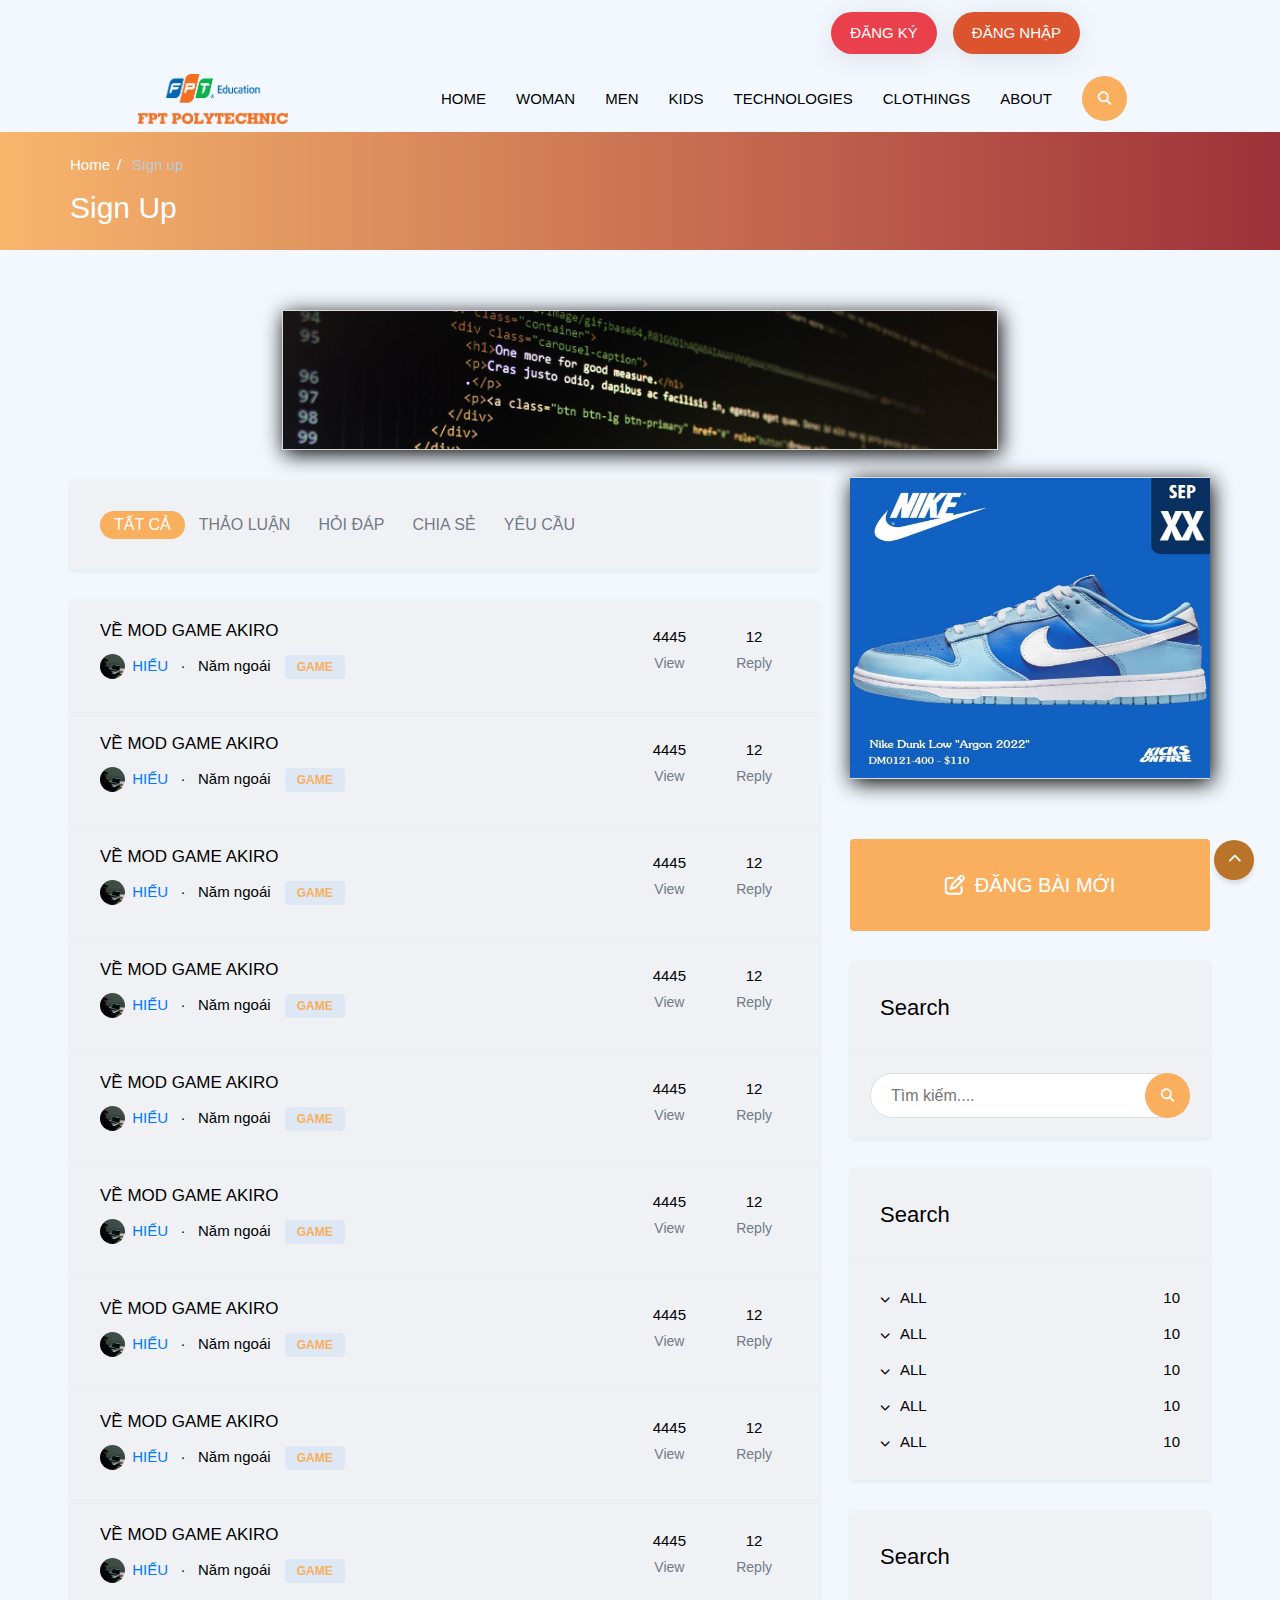
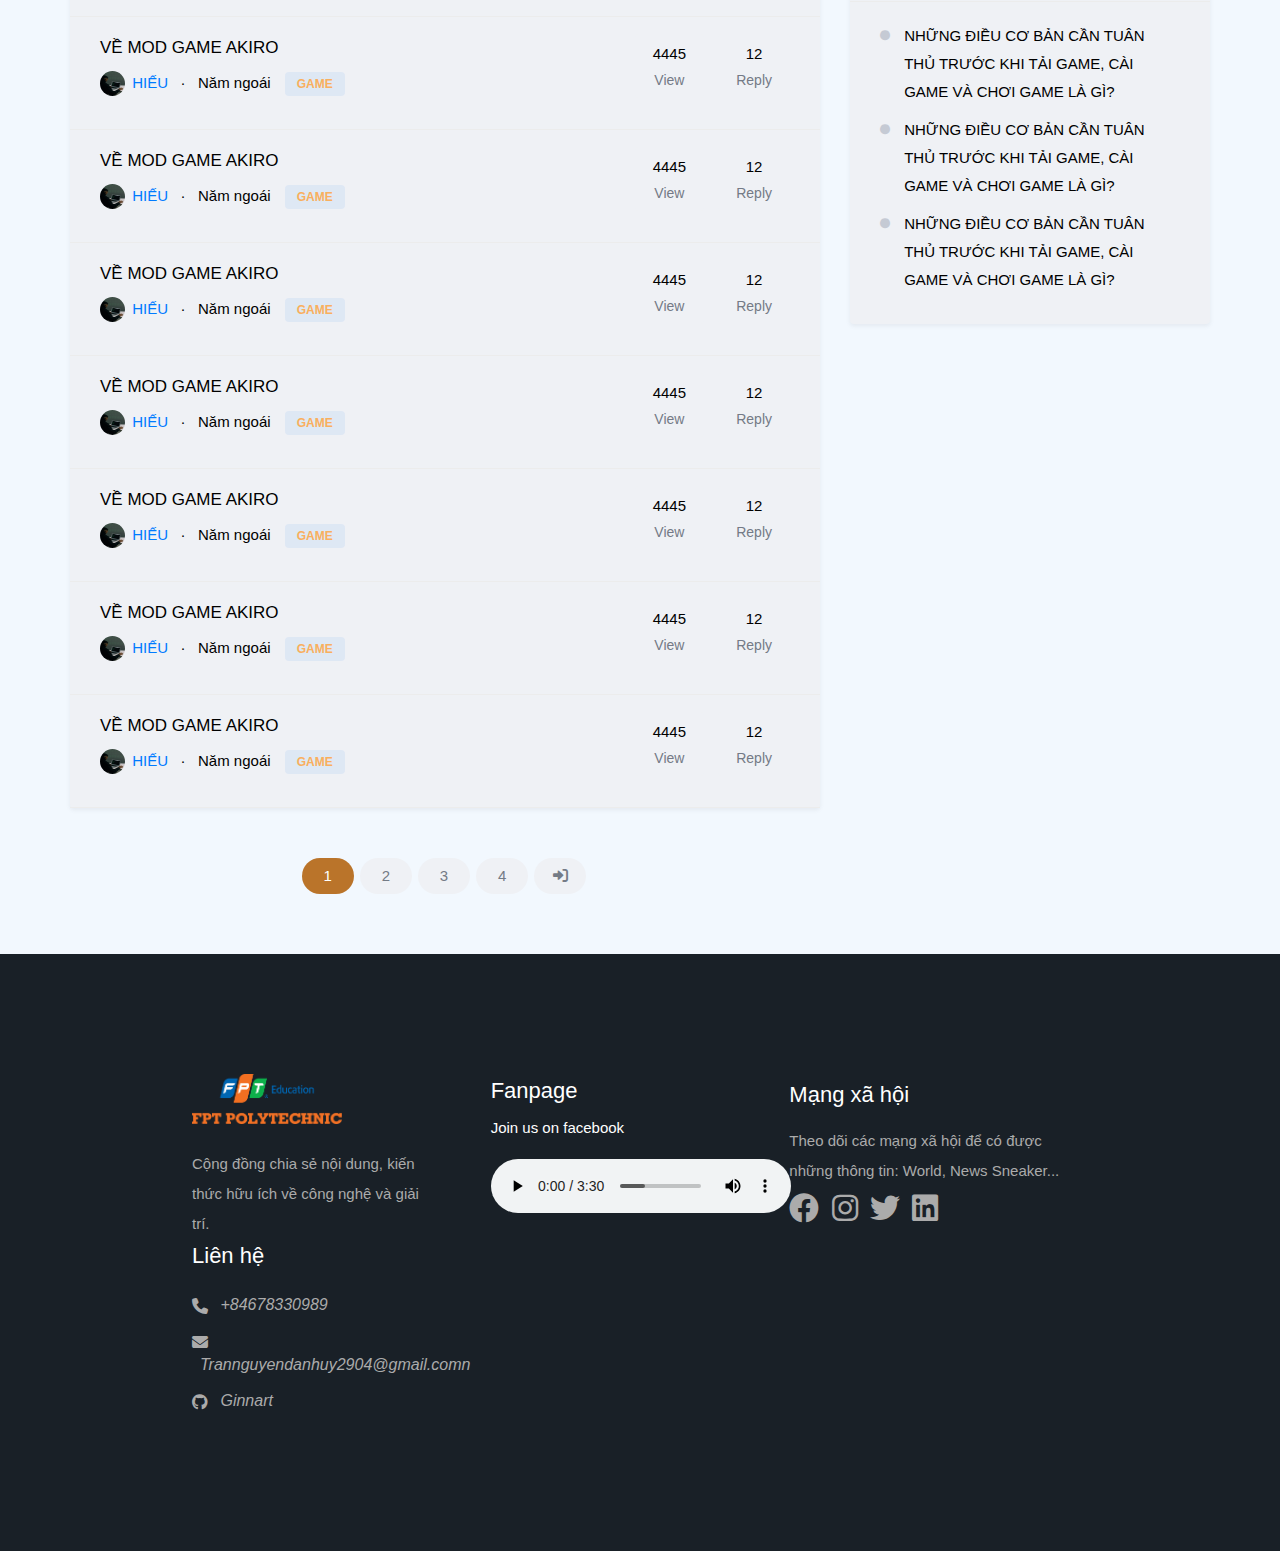
==== commit c8bc863e: "forrum fixed" ====
--- a/Forrum.html
+++ b/Forrum.html
@@ -884,15 +884,15 @@
 									<h4 class="footer-widgett-title text--white">Liên hệ</h4>
 									<ul class="info-contact">
 										<li title="Phone Number">
-											<i class="fal fal fa-solid fa-phone info-icon"></i>
+											<i class="fa-solid fa-phone info-icon"></i>
 											<i class="info">+84678330989</i>
 										</li>
 										<li title="Email">
-											<i class="fal fa-solid fa-envelope info-icon"></i>
+											<i class="fa-solid fa-envelope info-icon"></i>
 											<i class="info">Trannguyendanhuy2904@gmail.comn</i>
 										</li>
 										<li title="Github">
-											<i class="fal fa-brands fa-github info-icon"></i>
+											<i class="fa-brands fa-github info-icon"></i>
 											<i class="info">Ginnart</i>
 										</li>
 									</ul>
@@ -916,33 +916,43 @@
 									>
 										Join us on facebook
 									</h5>
+									<div
+										class="fb-comments"
+										data-href="http://127.0.0.1:5500/Forrum.html#"
+										data-width="100"
+										data-numposts="2"
+									></div>
+									<audio controls>
+										<source
+											src="./Assets/Converse Màu Kem.mp3"
+											type="audio/mpeg"
+										/>
+										Your browser does not support the audio element.
+									</audio>
+									<!-- <iframe width="320" height="180"
+												src="https://www.youtube.com/watch?v=6fKjKrvtZjw">
+												</iframe> -->
 								</div>
 								<div class="info-footer" style="margin-top: 50px"></div>
 							</div>
 							<div class="col-4">
 								<div class="info-footer">
-									<div class="footer-row">
-										<div class="col-4">
-											<div
-												id="div-pageview-realtime"
-												class="text-white"
-												style="font-size: 28px; font-weight: 600"
-											>
-												5345234
-											</div>
-											<p>Tổng lượt xem</p>
-										</div>
-										<div class="col-4">
-											<div
-												id="div-pageview-realtime"
-												class="text-white"
-												style="font-size: 28px; font-weight: 600"
-											>
-												628
-											</div>
-											<p>Online</p>
-										</div>
-									</div>
+									<!-- <div class="footer-row">
+									<div class="col-4">
+										<div id="div-pageview-realtime" class="text-white"
+											style="font-size: 28px; font-weight: 600">
+											5345234
+										</div>
+										<p>Tổng lượt xem</p>
+									</div>
+									<div class="col-4">
+										<div id="div-pageview-realtime" class="text-white"
+											style="font-size: 28px; font-weight: 600">
+											628
+										</div>
+										<p>Online</p>
+									</div>
+								</div> -->
 								</div>
 
 								<div class="newsletter">
@@ -954,28 +964,35 @@
 									<div class="social social-color-fill">
 										<ul>
 											<li>
-												<a href="#"></a
-												><i class="fal fa-brands fa-facebook"></i>
-											</li>
-											<li>
-												<a href="#"></a
-												><i class="fal fa-brands fa-instagram"></i>
-											</li>
-											<li>
-												<a href="#"></a><i class="fal fa-brands fa-twitter"></i>
-											</li>
-											<li>
-												<a href=""></a><i class="fal fa-brands fa-linkedin"></i>
+												<a href="#"></a><i class="fa-brands fa-facebook"></i>
+											</li>
+											<li>
+												<a href="#"></a><i class="fa-brands fa-instagram"></i>
+											</li>
+											<li>
+												<a href="#"></a><i class="fa-brands fa-twitter"></i>
+											</li>
+											<li>
+												<a href=""></a><i class="fa-brands fa-linkedin"></i>
 											</li>
 										</ul>
 									</div>
 								</div>
+								<iframe
+									src="https://www.google.com/maps/embed?pb=!1m18!1m12!1m3!1d3918.4436614509846!2d106.6256397147191!3d10.853821092269039!2m3!1f0!2f0!3f0!3m2!1i1024!2i768!4f13.1!3m3!1m2!1s0x31752bee0b0ef9e5%3A0x5b4da59e47aa97a8!2zQ8O0bmcgVmnDqm4gUGjhuqduIE3hu4FtIFF1YW5nIFRydW5n!5e0!3m2!1svi!2s!4v1665478912764!5m2!1svi!2s"
+									width="100%"
+									height="180"
+									style="border: 0"
+									allowfullscreen=""
+									loading="lazy"
+									referrerpolicy="no-referrer-when-downgrade"
+								></iframe>
 							</div>
 						</div>
 					</div>
 				</div>
 			</footer>
-			<button onclick="scrollToTop()" class="go-top">
+			<button onclick="scrollTime()" class="go-top">
 				<i class="fal fa-solid fa-chevron-up"></i>
 			</button>
 		</div>
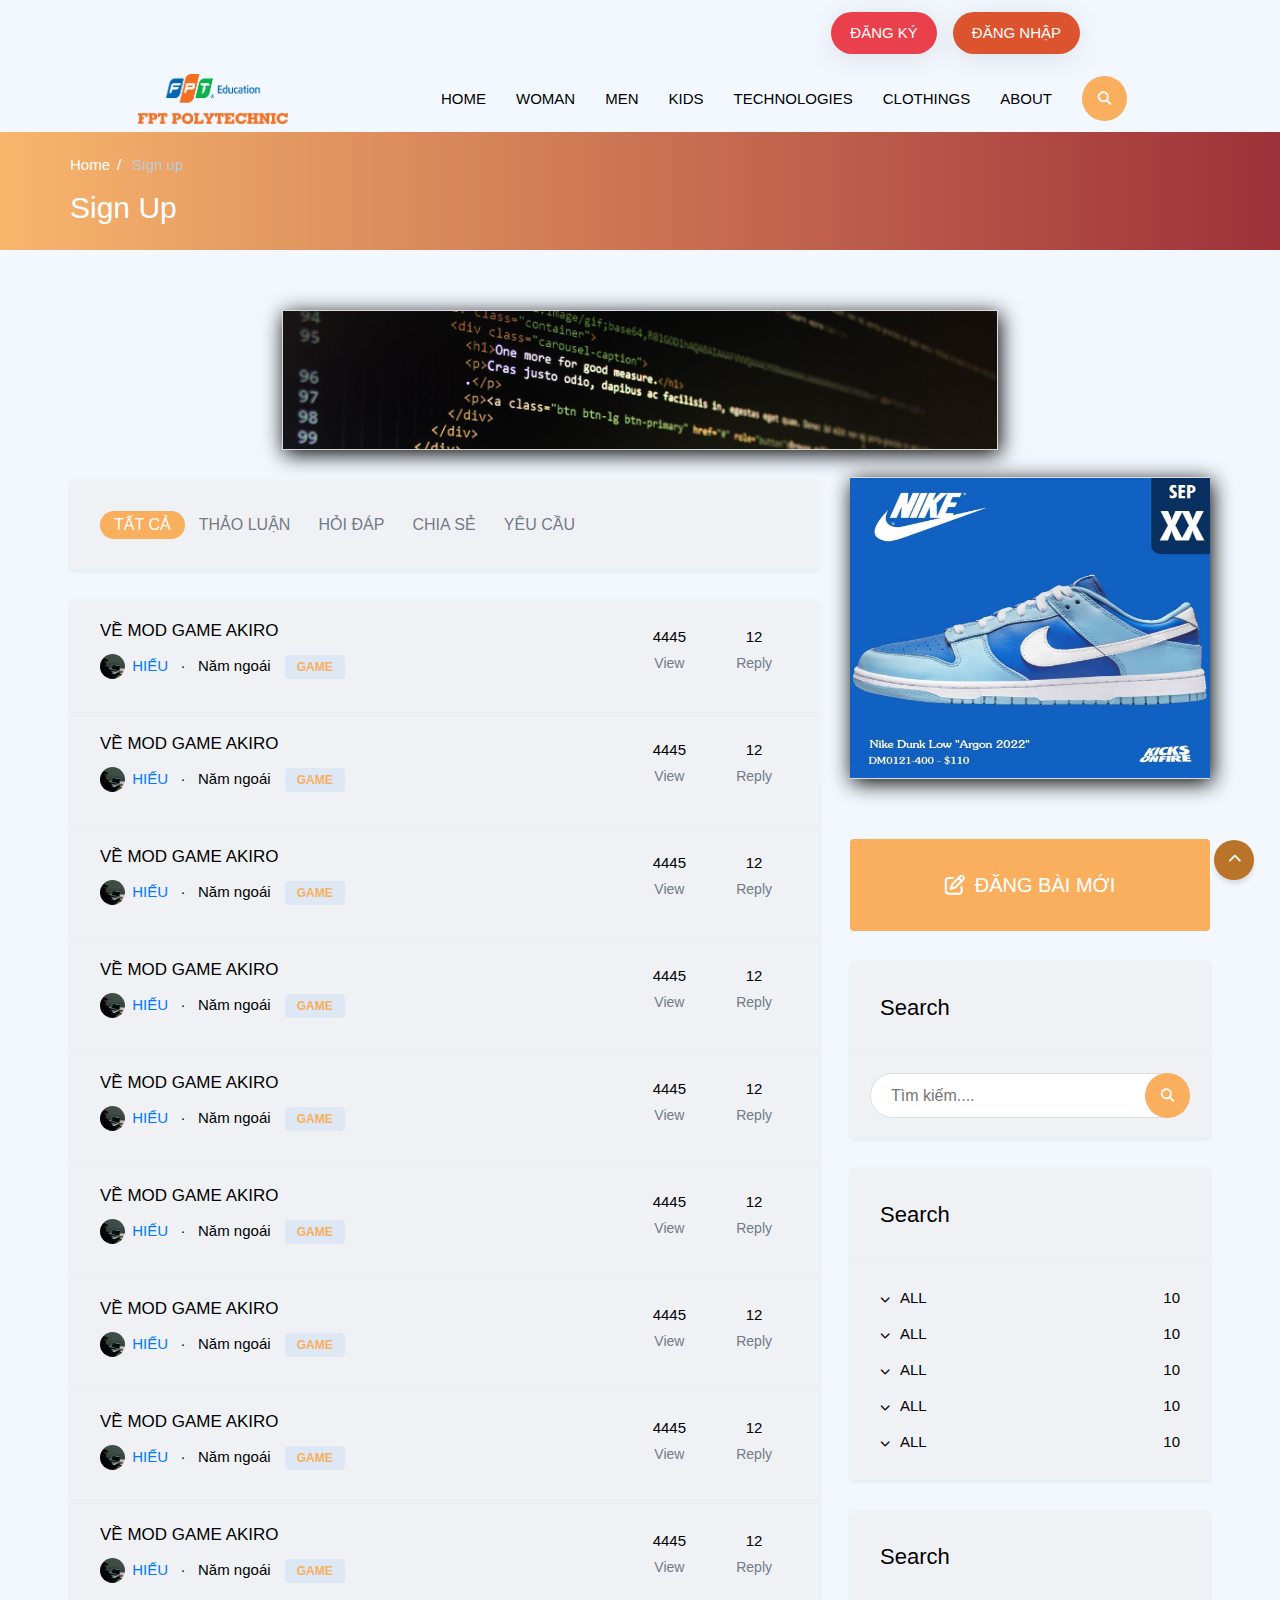
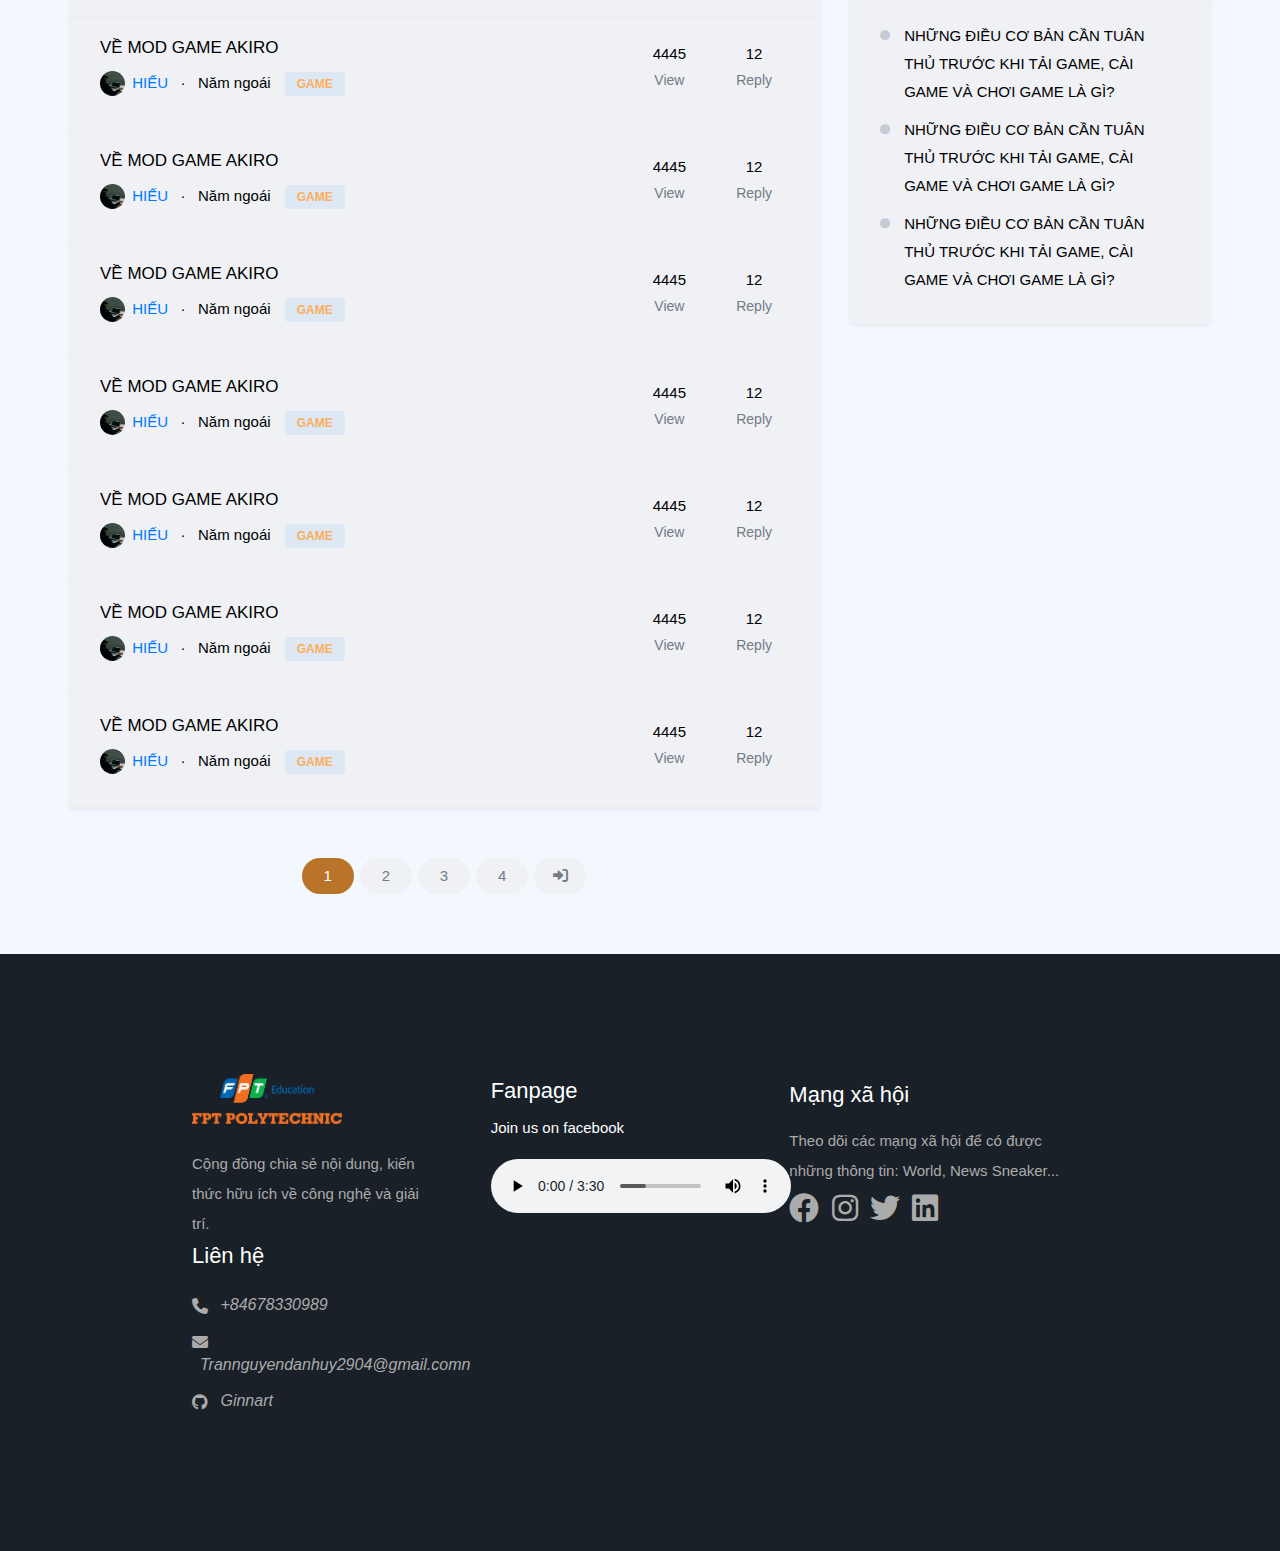
==== commit 98a152ef: "last commited add logo" ====
--- a/Forrum.html
+++ b/Forrum.html
@@ -9,6 +9,7 @@
 			rel="stylesheet"
 			href="./Assets/fontawesome-free-6.2.0-web/fontawesome-free-6.2.0-web/css/all.css"
 		/>
+		<link rel="shortcut icon" href="./Assets/favicon.ico" type="image/x-icon" />
 		<script src="./script.js"></script>
 		<title>Document</title>
 	</head>
--- a/Main.css
+++ b/Main.css
@@ -287,6 +287,7 @@
 	opacity: 0.07;
 	visibility: visible;
 }
+
 .btn:hover {
 	/* color: #212529; */
 	text-decoration: none;
@@ -298,11 +299,13 @@
 	font-size: 15px;
 	margin: 0px 8px;
 }
+
 .btn--news-xs {
 	line-height: 36px;
 	padding: 6px 20px;
 	font-size: 15px;
 }
+
 .btn--news-xs > a {
 	line-height: 36px;
 	/* padding: 4px 16px; */
@@ -392,6 +395,7 @@
 .search-wrap {
 	position: relative;
 }
+
 .search-wrap input {
 	line-height: 45px;
 	height: 45px;
@@ -401,10 +405,12 @@
 	border-radius: 23px;
 	padding-right: 50px;
 }
+
 .sidebar-blog .card-search .search-wrap input,
 .support-sidebar .search-wrap input {
 	width: 100%;
 }
+
 .search-wrap .search-wrap__btn {
 	position: absolute;
 	line-height: 45px;
@@ -701,6 +707,7 @@
 	padding-top: 120px;
 	padding-bottom: 120px;
 }
+
 .section-padding2 {
 	padding: 30px 0 60px;
 }
@@ -727,6 +734,7 @@
 .offset-lg-3 {
 	margin-left: 25%;
 }
+
 .col-lg-4 {
 	/* -ms-flex: 0 0 33.333333%; */
 	flex: 0 0 33.333333%;
@@ -1275,6 +1283,7 @@
 	z-index: -1;
 	animation: rgb 6s linear infinite;
 }
+
 .rgb2::after {
 	content: "";
 	background: linear-gradient(
@@ -1299,6 +1308,7 @@
 	z-index: -1;
 	animation: rgb 6s linear infinite;
 }
+
 .rgb3::after {
 	content: "";
 	background: linear-gradient(
@@ -1329,9 +1339,11 @@
 	0% {
 		background-position: 0% 50%;
 	}
+
 	50% {
 		background-position: 100% 50%;
 	}
+
 	100% {
 		background-position: 0% 50%;
 	}
@@ -1737,6 +1749,7 @@
 	text-align: left;
 	display: inline-block;
 }
+
 label,
 .form-group p.label {
 	font-weight: 500;
@@ -1747,6 +1760,7 @@
 	color: #000;
 	font-weight: 600 !important;
 }
+
 .custom_checkbox label .label_text,
 .custom_checkbox .form-group p.label .label_text,
 .form-group .custom_checkbox p.label .label_text {
@@ -1762,6 +1776,7 @@
 	font-weight: 400;
 	font-size: 15px;
 }
+
 label {
 	cursor: default;
 }
@@ -1769,12 +1784,14 @@
 .custom_checkbox input[type="checkbox"]:checked + label .shadow_checkbox {
 	border: transparent;
 }
+
 .custom_checkbox
 	input[type="checkbox"]:checked
 	+ label
 	.shadow_checkbox:before {
 	visibility: visible;
 }
+
 .custom_checkbox input[type="checkbox"] {
 	display: none;
 }
@@ -1783,6 +1800,7 @@
 	position: relative;
 	margin-top: 10px;
 }
+
 button,
 input {
 	overflow: visible;
@@ -1878,6 +1896,7 @@
 	/* -webkit-border-radius: 200px; */
 	border-radius: 200px;
 }
+
 .thread-sort-area .sort-option ul li a:hover {
 	color: #fff;
 	background: #f9af5e;
@@ -1927,10 +1946,12 @@
 .support-thread-list .support-thread--single:after {
 	clear: both;
 }
+
 .support-thread-list .support-thread--single .support-thread-info {
 	float: left;
 	width: calc(100% - 190px);
 }
+
 .support-thread-list
 	.support-thread--single
 	.support-thread-info
@@ -1956,6 +1977,7 @@
 	.user {
 	display: inline-block;
 }
+
 .support-thread-list
 	.support-thread--single
 	.support-thread-info
@@ -2023,14 +2045,17 @@
 .i-amphtml-layout-size-defined {
 	overflow: hidden !important;
 }
+
 .i-amphtml-layout-fixed,
 [layout="fixed"][width][height]:not(.i-amphtml-layout-fixed) {
 	display: inline-block;
 	position: relative;
 }
+
 .i-amphtml-element {
 	display: inline-block;
 }
+
 article,
 aside,
 figcaption,
@@ -2088,6 +2113,7 @@
 	display: block;
 	margin-bottom: 0;
 }
+
 .product-sidebar .card-category ul li a.item-count,
 .support-sidebar .card-category ul li a.item-count,
 .faq-sidebar .card-category ul li a .item-count,
@@ -2099,6 +2125,7 @@
 .sidebar-blog .card-category ul li a .item-count {
 	float: right;
 }
+
 /* .support-sidebar .card-forum-categories ul li a .item-count {
 	float: right;
 } */
@@ -2192,6 +2219,7 @@
 	font-size: 10px;
 	margin-right: 10px;
 }
+
 .support-sidebar .card-top-discussion .card-content li,
 .faq-sidebar .card-top-discussion .card-content li,
 .affliate-rule-module .card-top-discussion .card-content li,
